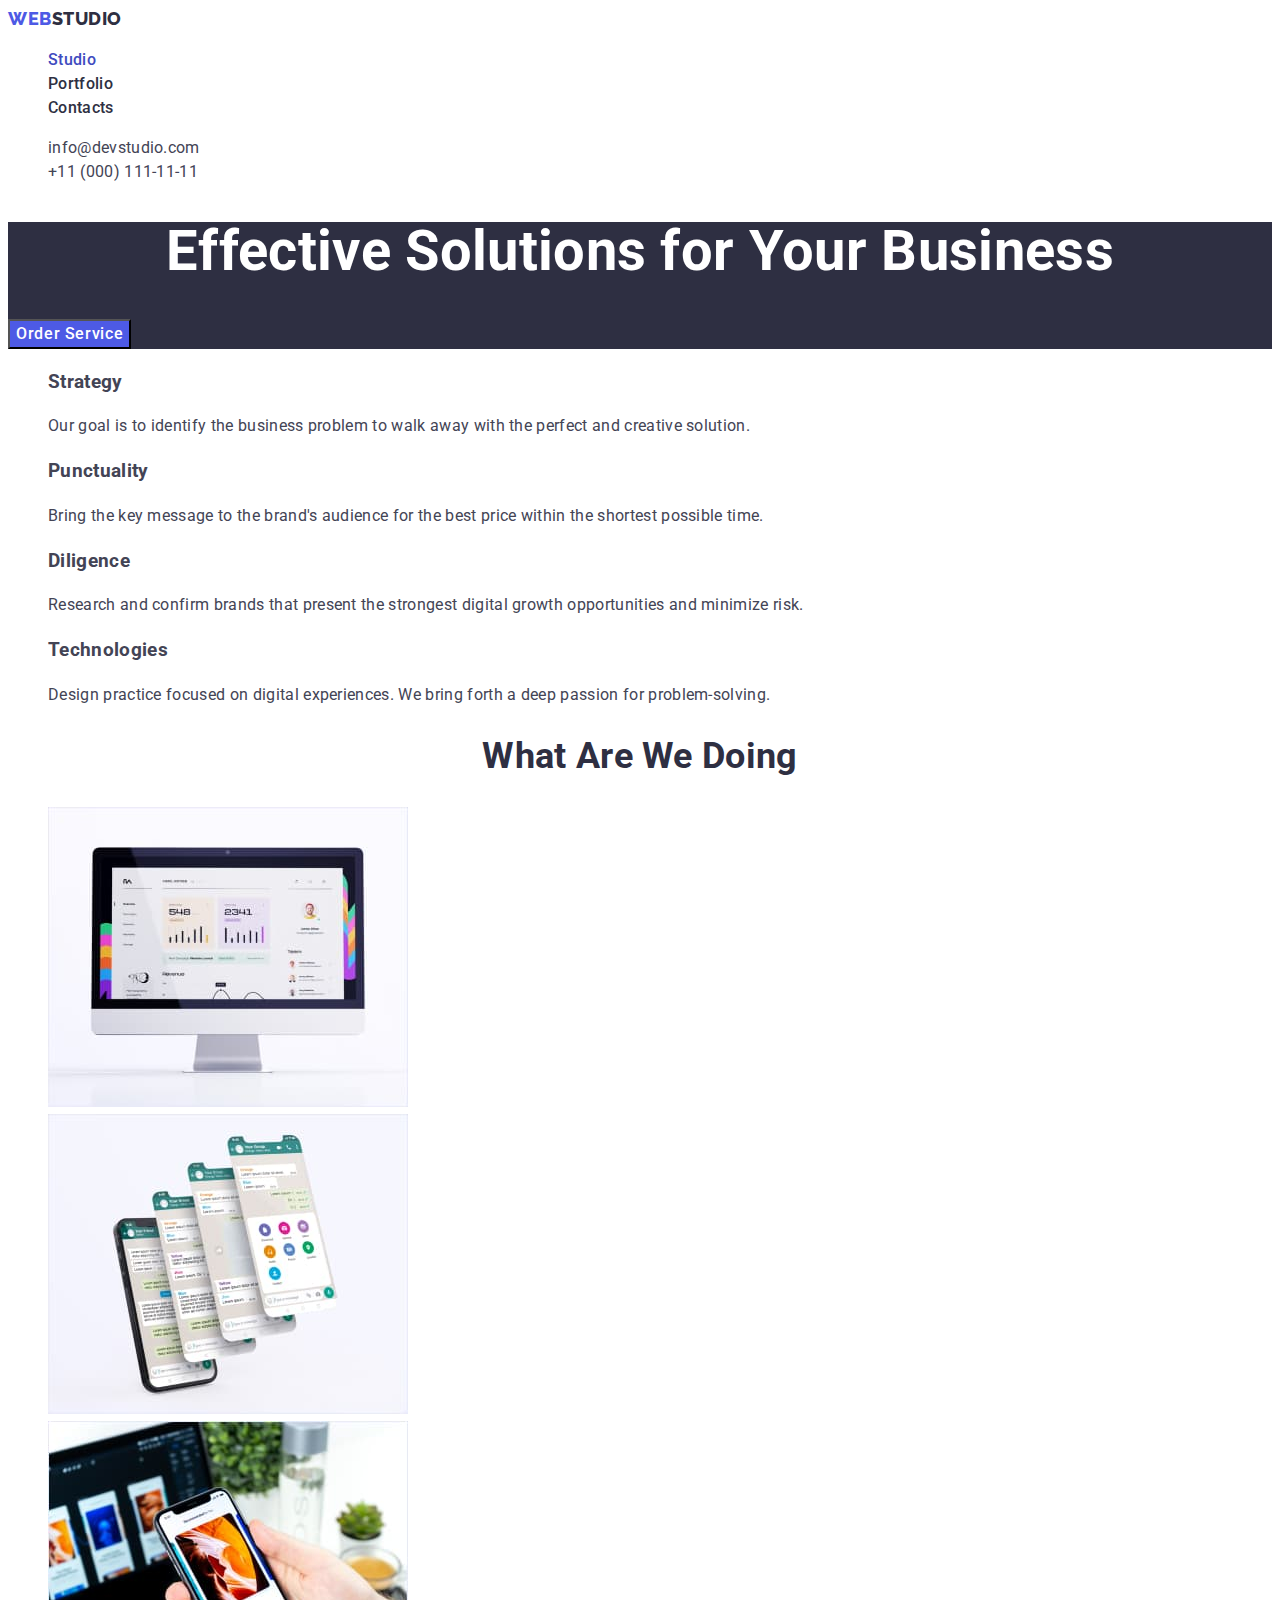
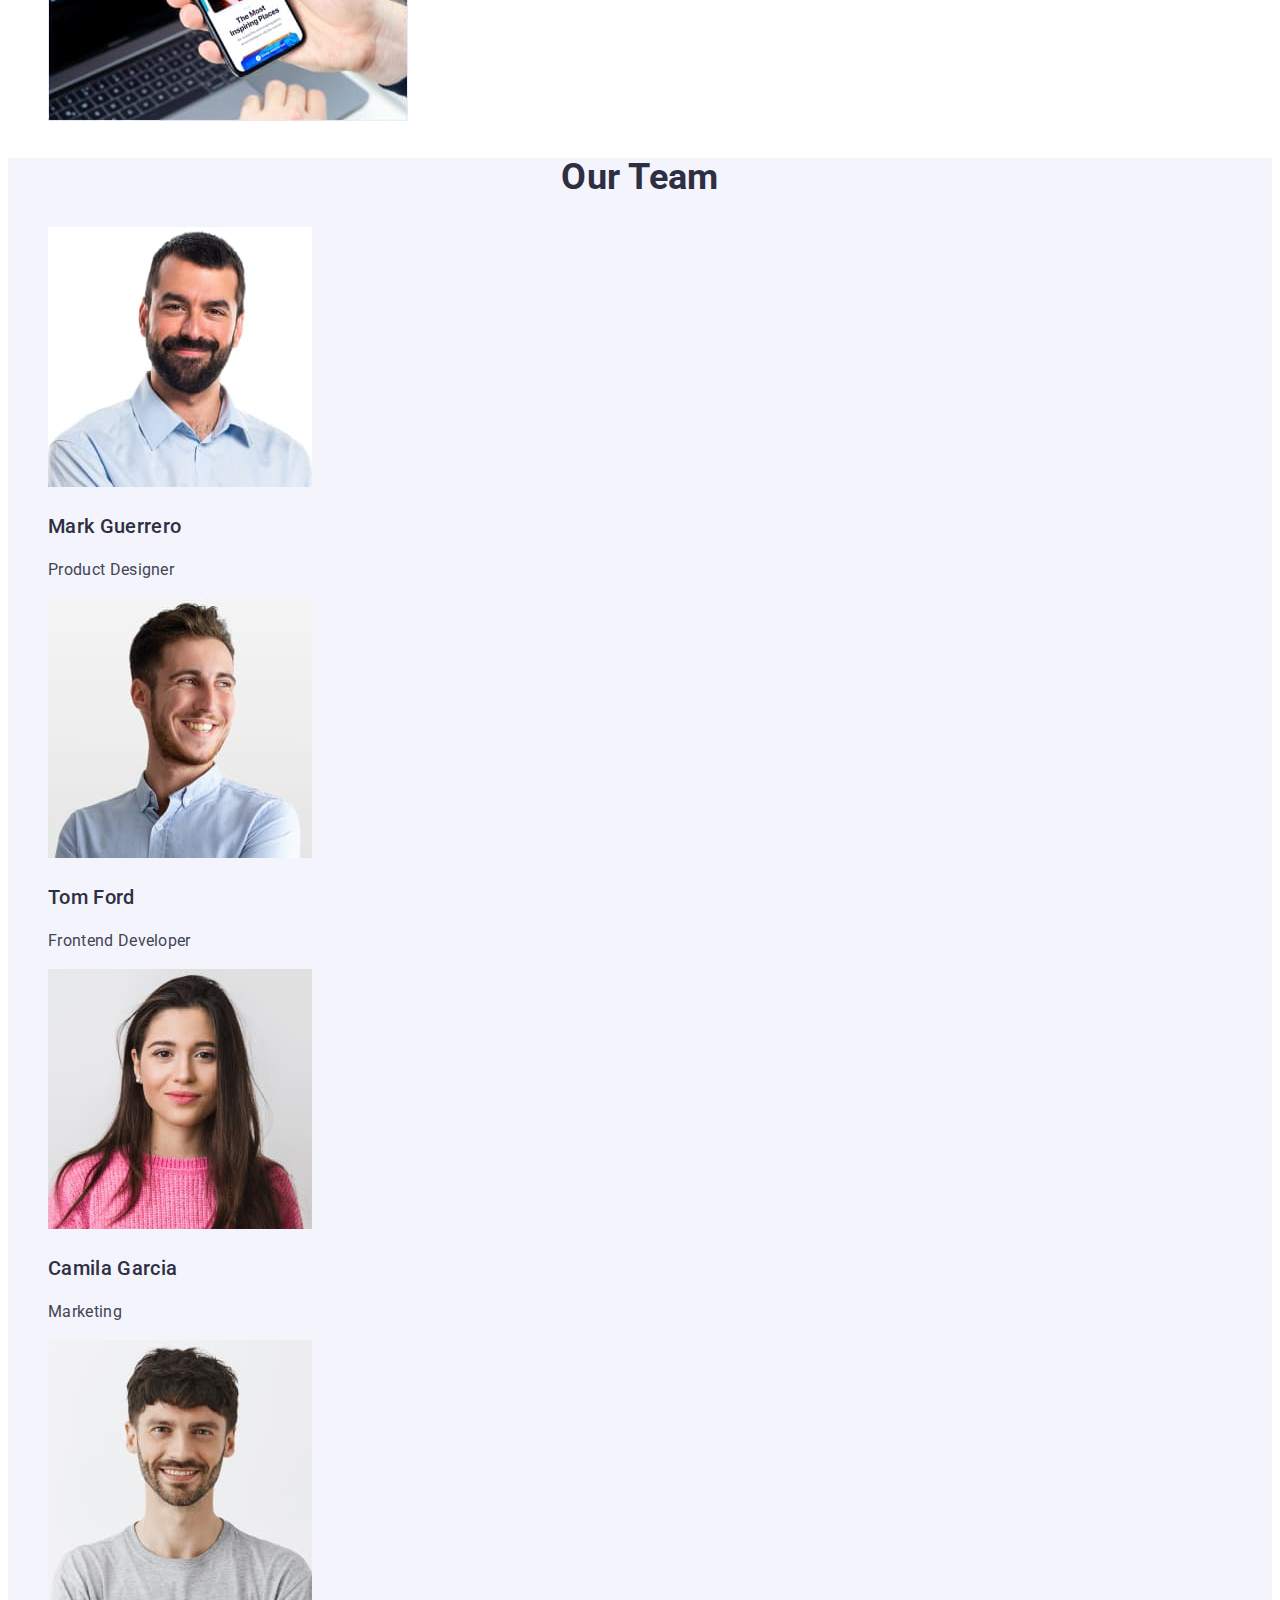
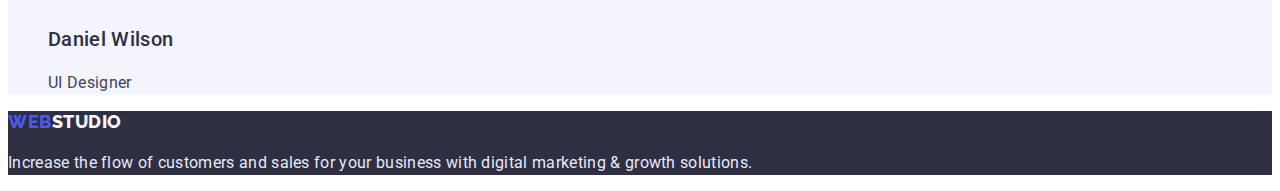
==== index.html @ cb59b671 "box-sizing" ====
<!DOCTYPE html>
<html lang="en">
  <head>
    <meta charset="UTF-8" />
    <meta http-equiv="X-UA-Compatible" content="IE=edge" />
    <meta name="viewport" content="width=device-width, initial-scale=1.0" />
    <title>WebStudio</title>
    <link rel="preconnect" href="https://fonts.googleapis.com" />
    <link rel="preconnect" href="https://fonts.gstatic.com" crossorigin />
    <link
      href="https://fonts.googleapis.com/css2?family=Raleway:wght@800&family=Roboto:wght@400;500;700;900&display=swap"
      rel="stylesheet"
    />
    <link rel=“stylesheet” href=“https://cdnjs.cloudflare.com/ajax/libs/modern-normalize/1.1.0/modern-normalize.min.css” integrity=“sha512-wpPYUAdjBVSE4KJnH1VR1HeZfpl1ub8YT/NKx4PuQ5NmX2tKuGu6U/JRp5y+Y8XG2tV+wKQpNHVUX03MfMFn9Q==” crossorigin=“anonymous” referrerpolicy=“no-referrer” />
    <link href="./css/styles.css" rel="stylesheet" />
  </head>
  <body>
    <header>
      <nav>
        <a class="logo link" href="./index.html"
          ><span class="logo-first">Web</span>Studio</a
        >
        <ul class="site-nav">
          <li class="list">
            <a class="nav-link current link" href="./index.html">Studio</a>
          </li>
          <li class="list">
            <a class="nav-link link" href="./portfolio.html">Portfolio</a>
          </li>
          <li class="list">
            <a class="nav-link link" href="">Contacts</a>
          </li>
        </ul>
      </nav>
      <address>
        <ul class="addr">
          <li class="addr-item list">
            <a class="addr-link link" href="mailto:info@devstudio.com"
              >info@devstudio.com</a
            >
          </li>
          <li class="addr-item list">
            <a class="addr-link link" href="tel:+110001111111"
              >+11 (000) 111-11-11</a
            >
          </li>
        </ul>
      </address>
    </header>
    <main>
      <!--  section hero -->
      <section class="section-hero">
        <h1 class="hero-title">Effective Solutions for Your Business</h1>
        <button class="button-order pointer" type="button">
          Order Service
        </button>
      </section>
      <!--  section two -->
      <section class="section">
        <h2 class="visually-hidden"></h2>
        <ul class="future-list list">
          <li>
            <h3>Strategy</h3>
            <p>
              Our goal is to identify the business problem to walk away with the
              perfect and creative solution.
            </p>
          </li>
          <li>
            <h3>Punctuality</h3>
            <p>
              Bring the key message to the brand's audience for the best price
              within the shortest possible time.
            </p>
          </li>
          <li>
            <h3>Diligence</h3>
            <p>
              Research and confirm brands that present the strongest digital
              growth opportunities and minimize risk.
            </p>
          </li>
          <li>
            <h3>Technologies</h3>
            <p>
              Design practice focused on digital experiences. We bring forth a
              deep passion for problem-solving.
            </p>
          </li>
        </ul>
      </section>
      <!-- section What are we doing -->
      <section class="section">
        <h2 class="section-title">What are we doing</h2>
        <ul class="list">
          <li><img src="./images/img-1.jpg" width="360" alt="monitor" /></li>
          <li><img src="./images/img-2.jpg" width="360" alt="app" /></li>
          <li><img src="./images/img-3.jpg" width="360" alt="telepnone" /></li>
        </ul>
      </section>
      <!-- section Our Team -->
      <section class="section our-team">
        <h2 class="section-title">Our Team</h2>
        <ul class="list">
          <li>
            <img src="./images/Team-1.jpg" width="264" alt="product designer" />
            <h3 class="teammate-title">Mark Guerrero</h3>
            <p>Product Designer</p>
          </li>
          <li>
            <img
              src="./images/Team-2.jpg"
              width="264"
              alt="frontend developer"
            />
            <h3 class="teammate-title">Tom Ford</h3>
            <p>Frontend Developer</p>
          </li>
          <li>
            <img src="./images/Team-3.jpg" width="264" alt="marketing" />
            <h3 class="teammate-title">Camila Garcia</h3>
            <p>Marketing</p>
          </li>
          <li>
            <img src="./images/Team-4.jpg" width="264" alt="ui designer" />
            <h3 class="teammate-title">Daniel Wilson</h3>
            <p>UI Designer</p>
          </li>
        </ul>
      </section>
    </main>
    <footer class="footer">
      <a class="logo link" href="./index.html"
        ><span class="logo-first">Web</span
        ><span class="logo-footer-end">Studio</span></a
      >
      <p>
        Increase the flow of customers and sales for your business with digital
        marketing & growth solutions.
      </p>
    </footer>
  </body>
</html>
---- css/styles.css ----
:root {
  --primary-white-color: #ffffff;
  --secondary-white-color: #f4f4fd;
  --primary-text-color: #434455;
  --title-text-color: #2e2f42;
  --accent-color: #404bbf;
  --logo-and-button-color: #4d5ae5;
  --dark-bg-color: #2e2f42;
  --footer-text-color: #e7e9fc;
}
body {
  background-color: var(--primary-white-color);
  color: var(--primary-text-color);
  font-family: 'Roboto', sans-serif;
  font-size: 16px;
  line-height: 1.5;
  letter-spacing: 0.02em;
}
html {
  box-sizing: border-box;
}
*, 
*::before,
*::after {
  box-sizing: border-box;
}

.logo {
  font-family: 'Raleway';
  font-weight: 800;
  font-size: 18px;
  line-height: 1.16;
  letter-spacing: 0.03em;
  text-transform: uppercase;
  color: var(--title-text-color);
}
.logo-first {
  color: var(--logo-and-button-color);
}
.link {
  text-decoration: none;
}
.list {
  list-style: none;
}
.nav-link {
  font-weight: 500;
  color: var(--title-text-color);
}
.nav-link:hover,
.nav-link:focus,
.nav-link.current {
  color: var(--accent-color);
}
.addr-link {
  font-style: normal;
  color: var(--primary-text-color);
}
.addr-link:hover,
.addr-link:focus {
  color: var(--accent-color);
}
/* section hero */
.section-hero {
  background-color: var(--dark-bg-color);
}
.hero-title {
  font-weight: 700;
  font-size: 56px;
  line-height: 1.07;
  text-align: center;
  color: var(--primary-white-color);
}
.button-order {
  background: var(--logo-and-button-color);
  font-family: inherit;
  font-size: 16px;
  font-weight: 500;
  line-height: 1.5;
  letter-spacing: 0.04em;
  align-items: center;
  color: var(--primary-white-color);
}
.button-order:hover,
.button-order:focus {
  background: var(--accent-color);
}
.pointer {
  cursor: pointer;
}
/* section two */
.future-list .title,
.teammate-title {
  font-weight: 500;
  font-size: 20px;
  line-height: 1.2;
  color: var(--title-text-color);
}

.section-title {
  font-weight: 700;
  font-size: 36px;
  line-height: 1.11;
  text-align: center;
  text-transform: capitalize;
  color: var(--title-text-color);
}
/* section our team */
.our-team {
  background-color: var(--secondary-white-color);
}
/* footer */
.footer {
  background: var(--dark-bg-color);
}
.footer > p {
  color: var(--footer-text-color);
}
.logo-footer-end {
  color: var(--secondary-white-color);
}
/* portfolio.html */
.button-filter {
  background: var(--secondary-white-color);
  font-family: inherit;
  font-size: 16px;
  align-items: center;
  text-align: center;
  line-height: 1.5;
  font-weight: 500;
  letter-spacing: 0.04em;
  color: var(--logo-and-button-color);
  
}
.button-filter:hover,
.button-filter:focus {
  background: var(--accent-color);
  color: var(--primary-white-color);
    
}
.project-item {
  font-weight: 500;
  font-size: 20px;
  line-height: 1.2;
  color: var(--dark-bg-color);
}
.visually-hidden {
  position: absolute;
  white-space: nowrap;
  width: 1px;
  height: 1px;
  overflow: hidden;
  border: 0;
  padding: 0;
  clip: rect(0 0 0 0);
  clip-path: inset(50%);
  margin: -1px;
}
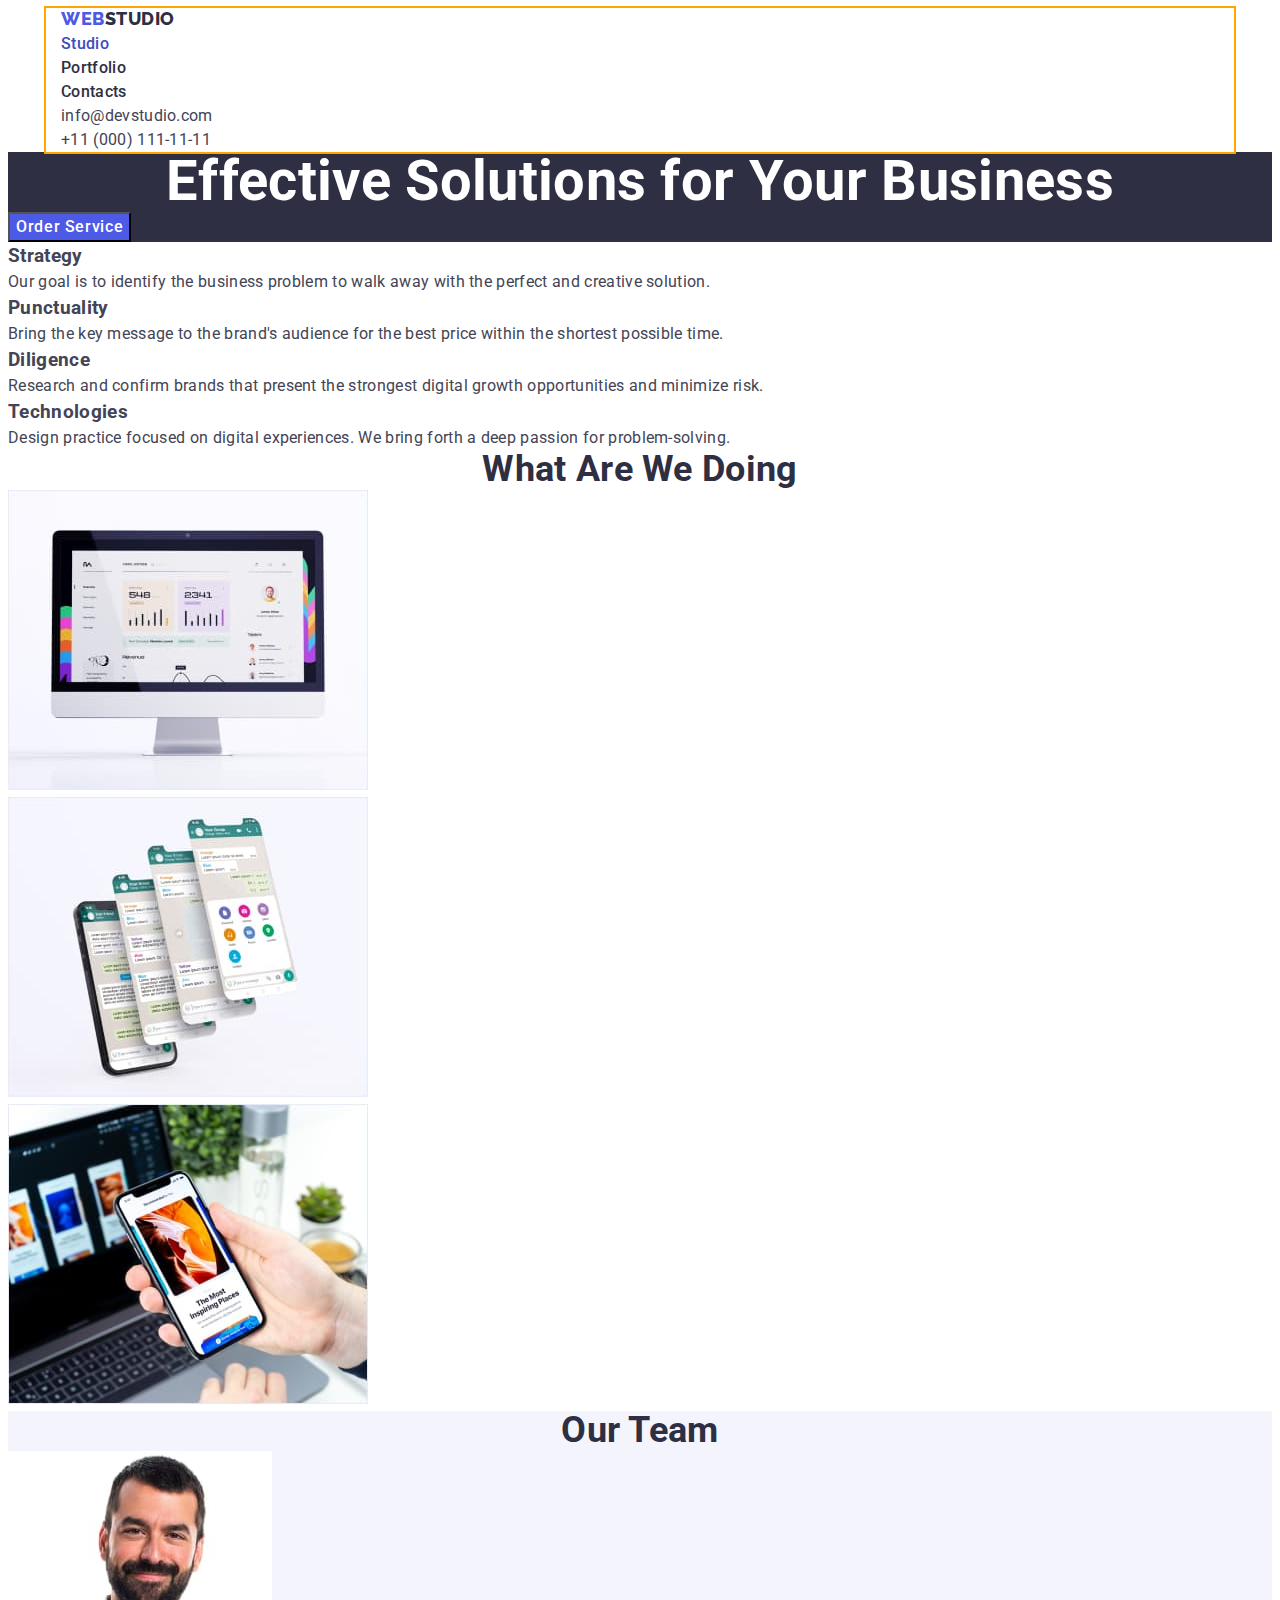
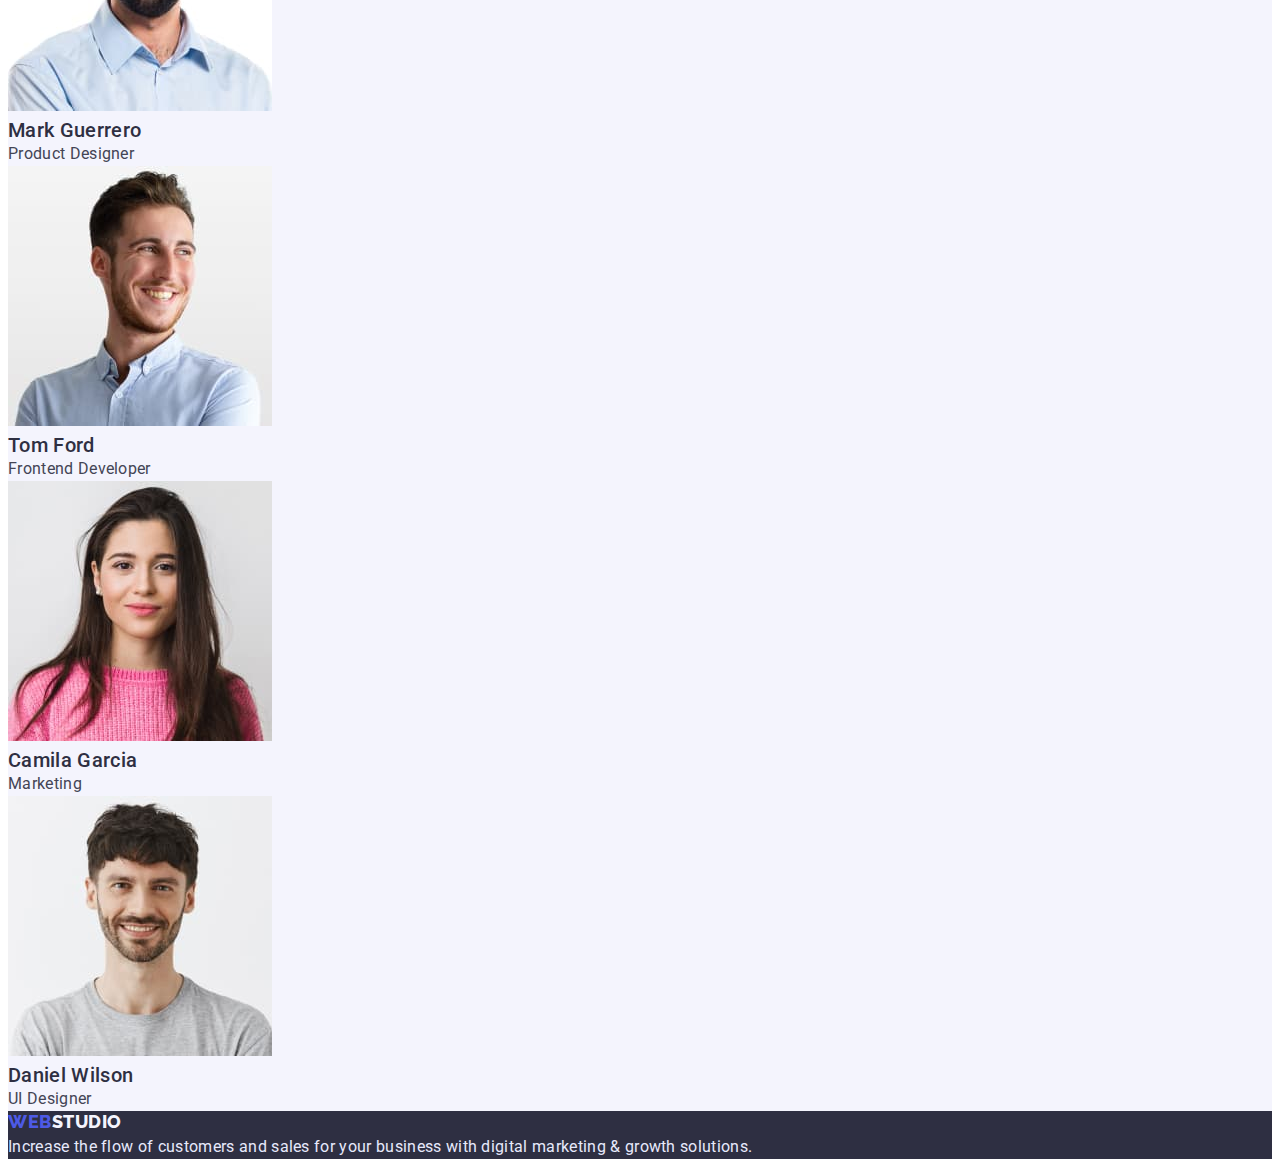
==== commit 391ffbba: "header container" ====
--- a/index.html
+++ b/index.html
@@ -11,41 +11,43 @@
       href="https://fonts.googleapis.com/css2?family=Raleway:wght@800&family=Roboto:wght@400;500;700;900&display=swap"
       rel="stylesheet"
     />
-    <link rel=“stylesheet” href=“https://cdnjs.cloudflare.com/ajax/libs/modern-normalize/1.1.0/modern-normalize.min.css” integrity=“sha512-wpPYUAdjBVSE4KJnH1VR1HeZfpl1ub8YT/NKx4PuQ5NmX2tKuGu6U/JRp5y+Y8XG2tV+wKQpNHVUX03MfMFn9Q==” crossorigin=“anonymous” referrerpolicy=“no-referrer” />
+       <link rel="stylesheet" href="https://cdnjs.cloudflare.com/ajax/libs/modern-normalize/1.1.0/modern-normalize.min.css" integrity="sha512-wpPYUAdjBVSE4KJnH1VR1HeZfpl1ub8YT/NKx4PuQ5NmX2tKuGu6U/JRp5y+Y8XG2tV+wKQpNHVUX03MfMFn9Q==" crossorigin="anonymous" referrerpolicy="no-referrer" />
     <link href="./css/styles.css" rel="stylesheet" />
   </head>
   <body>
     <header>
-      <nav>
-        <a class="logo link" href="./index.html"
-          ><span class="logo-first">Web</span>Studio</a
-        >
-        <ul class="site-nav">
-          <li class="list">
-            <a class="nav-link current link" href="./index.html">Studio</a>
-          </li>
-          <li class="list">
-            <a class="nav-link link" href="./portfolio.html">Portfolio</a>
-          </li>
-          <li class="list">
-            <a class="nav-link link" href="">Contacts</a>
-          </li>
-        </ul>
-      </nav>
-      <address>
-        <ul class="addr">
-          <li class="addr-item list">
-            <a class="addr-link link" href="mailto:info@devstudio.com"
-              >info@devstudio.com</a
-            >
-          </li>
-          <li class="addr-item list">
-            <a class="addr-link link" href="tel:+110001111111"
-              >+11 (000) 111-11-11</a
-            >
-          </li>
-        </ul>
-      </address>
+      <div class="container">
+        <nav>
+          <a class="logo link" href="./index.html"
+            ><span class="logo-first">Web</span>Studio</a
+          >
+          <ul class="site-nav">
+            <li class="list">
+              <a class="nav-link current link" href="./index.html">Studio</a>
+            </li>
+            <li class="list">
+              <a class="nav-link link" href="./portfolio.html">Portfolio</a>
+            </li>
+            <li class="list">
+              <a class="nav-link link" href="">Contacts</a>
+            </li>
+          </ul>
+        </nav>
+        <address>
+          <ul class="addr">
+            <li class="addr-item list">
+              <a class="addr-link link" href="mailto:info@devstudio.com"
+                >info@devstudio.com</a
+              >
+            </li>
+            <li class="addr-item list">
+              <a class="addr-link link" href="tel:+110001111111"
+                >+11 (000) 111-11-11</a
+              >
+            </li>
+          </ul>
+        </address>
+      </div>
     </header>
     <main>
       <!--  section hero -->
--- a/css/styles.css
+++ b/css/styles.css
@@ -15,15 +15,8 @@
   font-size: 16px;
   line-height: 1.5;
   letter-spacing: 0.02em;
-}
-html {
-  box-sizing: border-box;
-}
-*, 
-*::before,
-*::after {
-  box-sizing: border-box;
-}
+ }
+
 
 .logo {
   font-family: 'Raleway';
@@ -156,3 +149,19 @@
   clip-path: inset(50%);
   margin: -1px;
 }
+/* container */
+.container {
+  width: 1158px;
+    outline: 2px solid orange;
+    padding: 0 15px; 
+    margin: 0 auto;
+}
+
+ul {
+  margin: 0;
+  padding: 0;
+}
+
+h1,h2,h3,h4,h5,h6,p {
+  margin: 0;
+}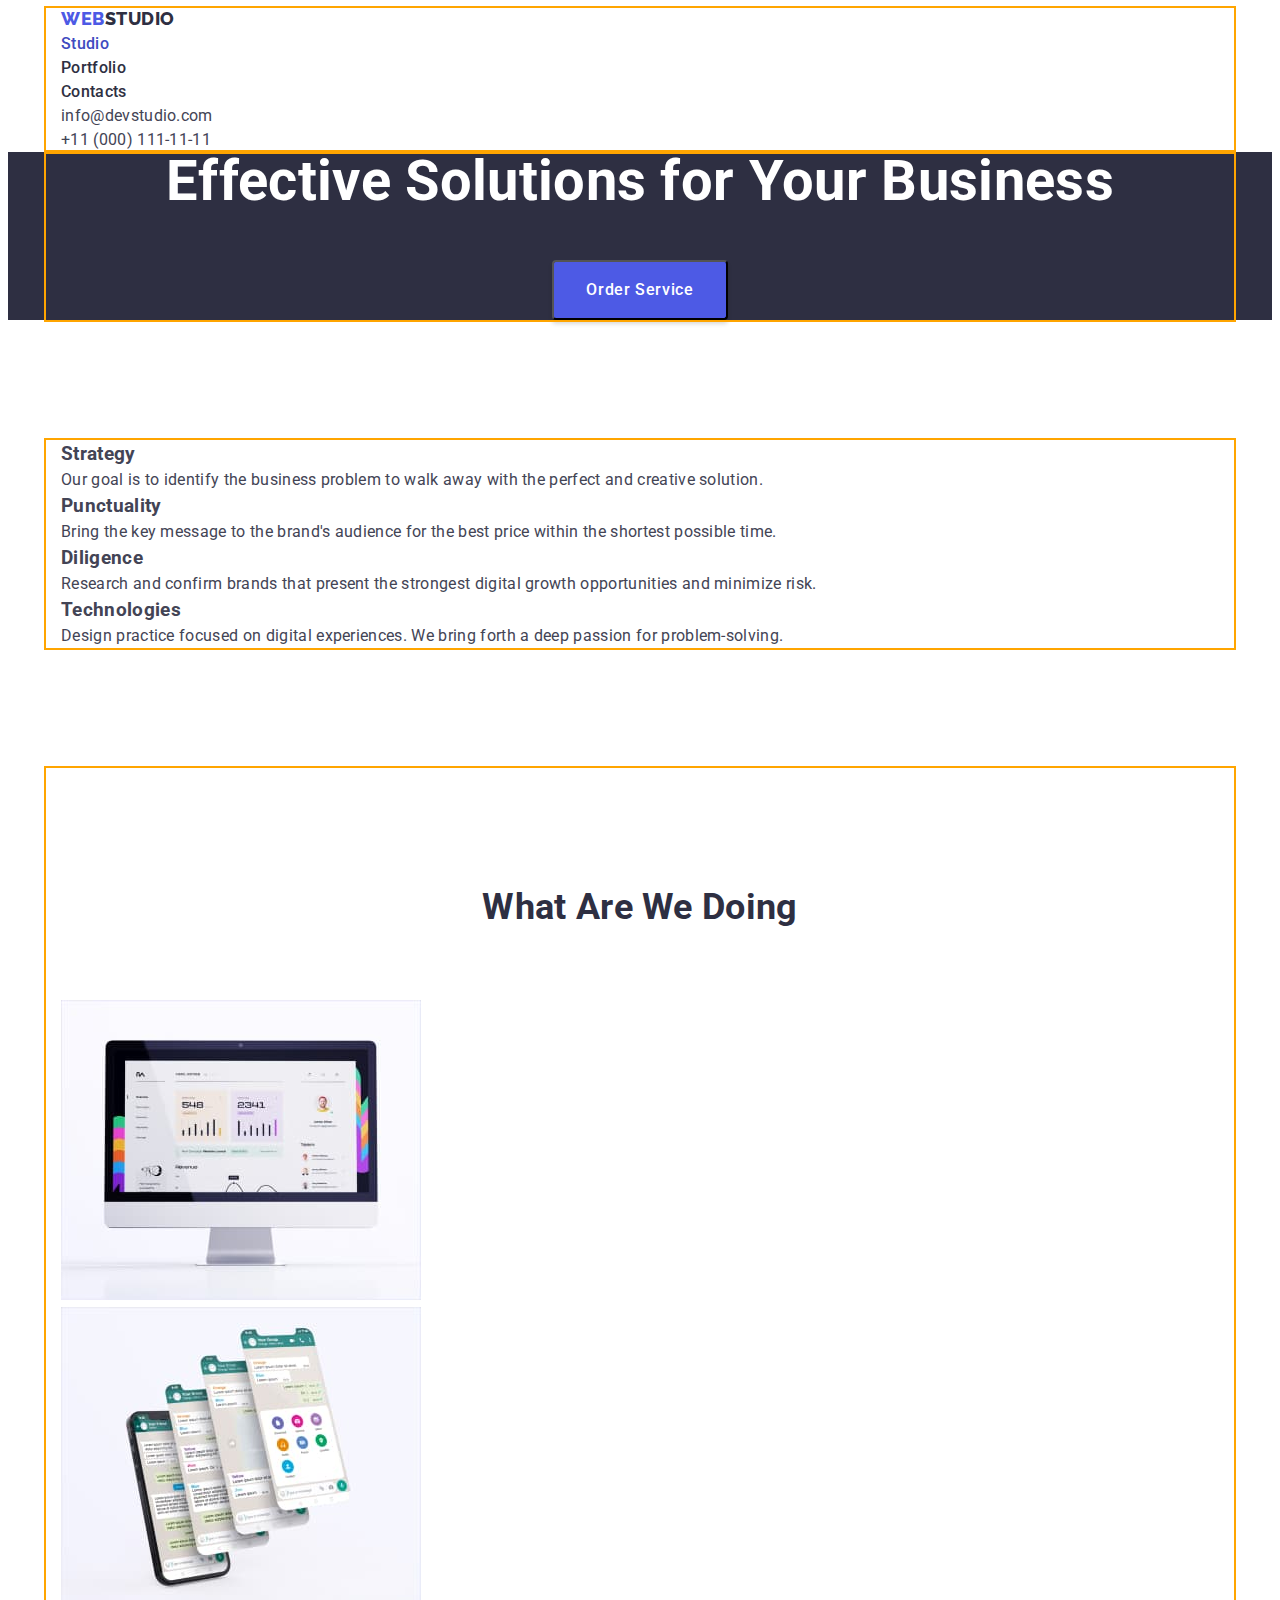
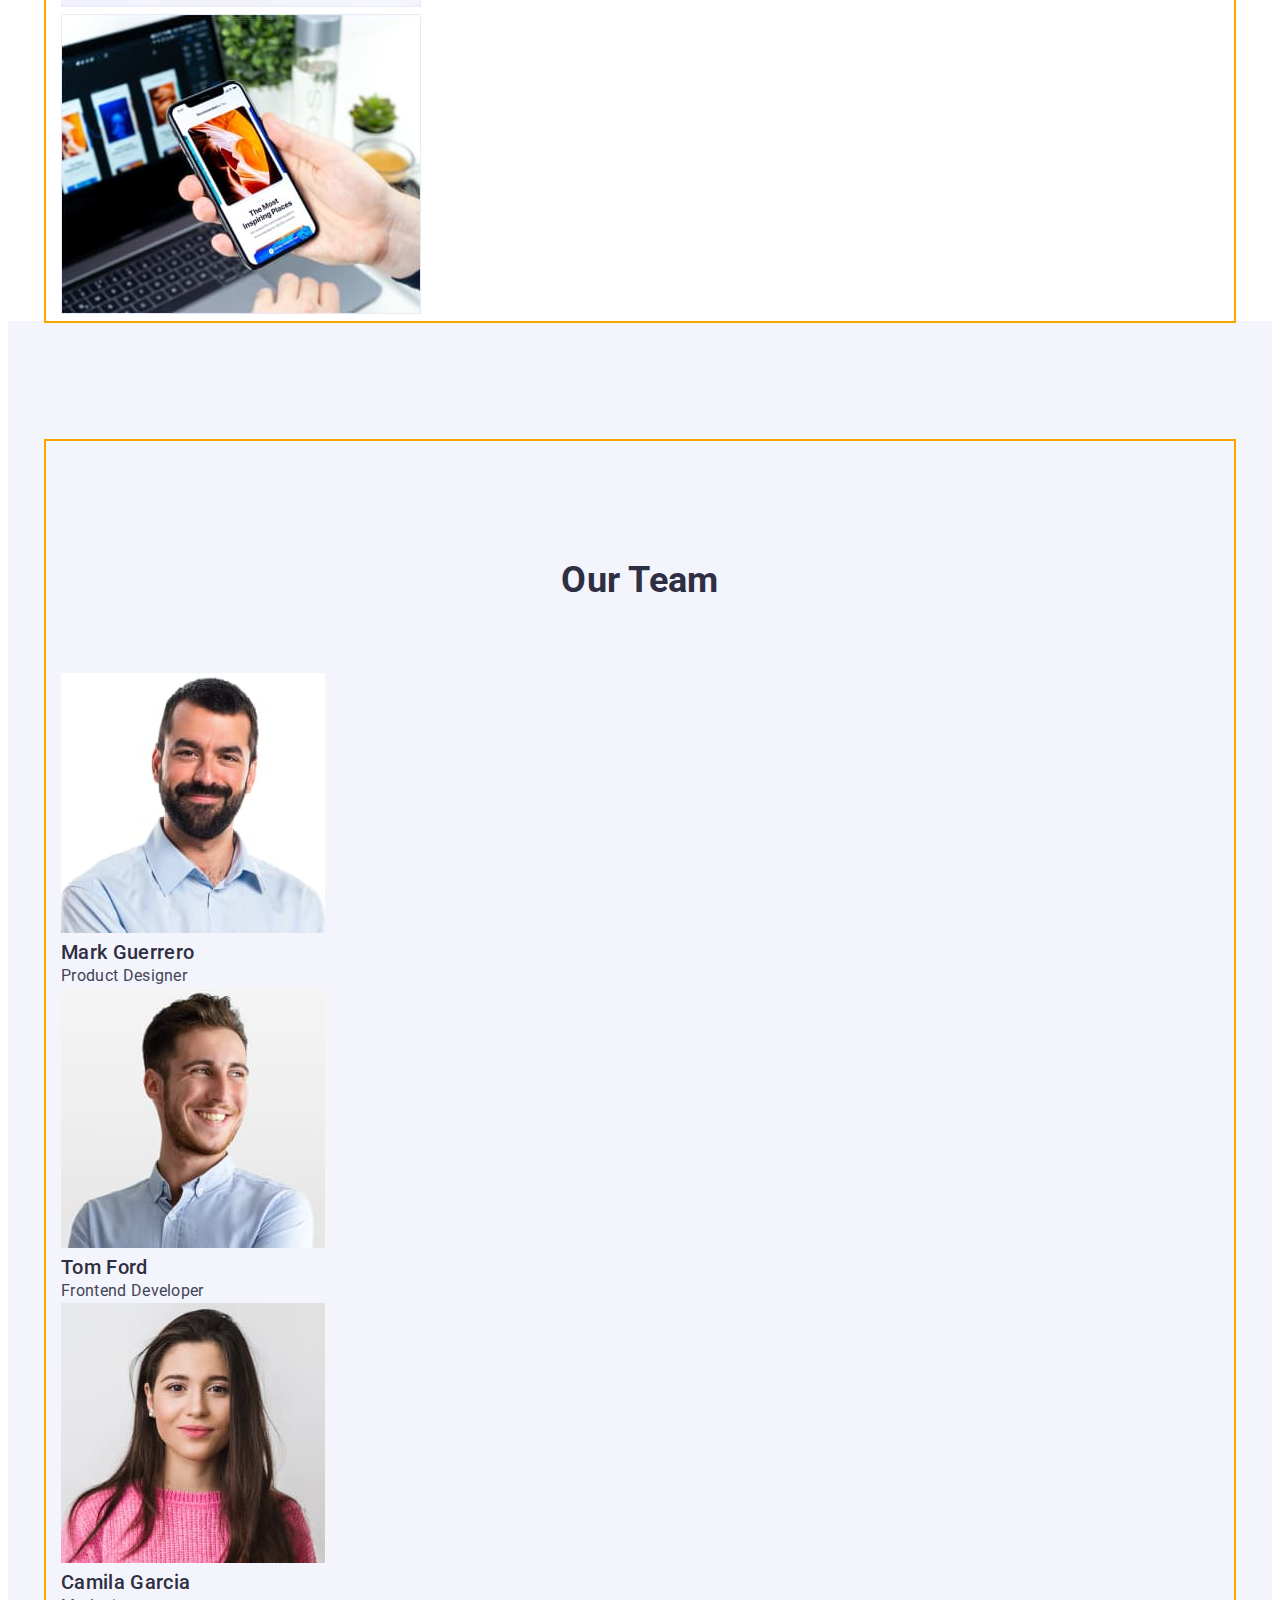
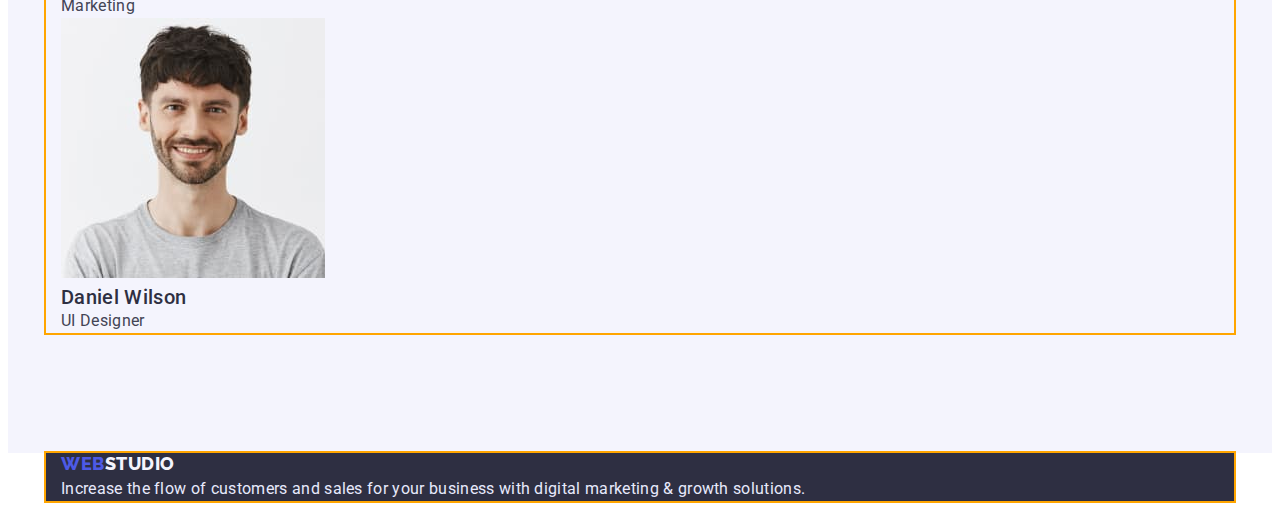
==== commit c585a5c1: "flex boxes" ====
--- a/index.html
+++ b/index.html
@@ -52,94 +52,105 @@
     <main>
       <!--  section hero -->
       <section class="section-hero">
-        <h1 class="hero-title">Effective Solutions for Your Business</h1>
-        <button class="button-order pointer" type="button">
-          Order Service
-        </button>
+        <div class="container">
+          <h1 class="hero-title">Effective Solutions for Your Business</h1>
+          <button class="button-order pointer" type="button">
+            Order Service
+          </button>
+        </div>
       </section>
       <!--  section two -->
-      <section class="section">
-        <h2 class="visually-hidden"></h2>
-        <ul class="future-list list">
-          <li>
-            <h3>Strategy</h3>
-            <p>
-              Our goal is to identify the business problem to walk away with the
-              perfect and creative solution.
-            </p>
-          </li>
-          <li>
-            <h3>Punctuality</h3>
-            <p>
-              Bring the key message to the brand's audience for the best price
-              within the shortest possible time.
-            </p>
-          </li>
-          <li>
-            <h3>Diligence</h3>
-            <p>
-              Research and confirm brands that present the strongest digital
-              growth opportunities and minimize risk.
-            </p>
-          </li>
-          <li>
-            <h3>Technologies</h3>
-            <p>
-              Design practice focused on digital experiences. We bring forth a
-              deep passion for problem-solving.
-            </p>
-          </li>
-        </ul>
+      <section class="section section-future">
+        <div class="container">
+          <h2 class="visually-hidden"></h2>
+          <ul class="future-list list">
+            <!-- margin 8px!! h3-p -->
+            <li>
+              <h3>Strategy</h3>
+              <p>
+                Our goal is to identify the business problem to walk away with the
+                perfect and creative solution.
+              </p>
+            </li>
+            <li>
+              <h3>Punctuality</h3>
+              <p>
+                Bring the key message to the brand's audience for the best price
+                within the shortest possible time.
+              </p>
+            </li>
+            <li>
+              <h3>Diligence</h3>
+              <p>
+                Research and confirm brands that present the strongest digital
+                growth opportunities and minimize risk.
+              </p>
+            </li>
+            <li>
+              <h3>Technologies</h3>
+              <p>
+                Design practice focused on digital experiences. We bring forth a
+                deep passion for problem-solving.
+              </p>
+            </li>
+          </ul>
+        </div>
       </section>
       <!-- section What are we doing -->
-      <section class="section">
-        <h2 class="section-title">What are we doing</h2>
-        <ul class="list">
-          <li><img src="./images/img-1.jpg" width="360" alt="monitor" /></li>
-          <li><img src="./images/img-2.jpg" width="360" alt="app" /></li>
-          <li><img src="./images/img-3.jpg" width="360" alt="telepnone" /></li>
-        </ul>
+      <section class="section no-padding">
+        <div class="container">
+          <h2 class="section-title">What are we doing</h2>
+          <ul class="list">
+            <li><img src="./images/img-1.jpg" width="360" alt="monitor" /></li>
+            <li><img src="./images/img-2.jpg" width="360" alt="app" /></li>
+            <li><img src="./images/img-3.jpg" width="360" alt="telephone" /></li>
+          </ul>
+        </div>
       </section>
       <!-- section Our Team -->
       <section class="section our-team">
-        <h2 class="section-title">Our Team</h2>
-        <ul class="list">
-          <li>
-            <img src="./images/Team-1.jpg" width="264" alt="product designer" />
-            <h3 class="teammate-title">Mark Guerrero</h3>
-            <p>Product Designer</p>
-          </li>
-          <li>
-            <img
-              src="./images/Team-2.jpg"
-              width="264"
-              alt="frontend developer"
-            />
-            <h3 class="teammate-title">Tom Ford</h3>
-            <p>Frontend Developer</p>
-          </li>
-          <li>
-            <img src="./images/Team-3.jpg" width="264" alt="marketing" />
-            <h3 class="teammate-title">Camila Garcia</h3>
-            <p>Marketing</p>
-          </li>
-          <li>
-            <img src="./images/Team-4.jpg" width="264" alt="ui designer" />
-            <h3 class="teammate-title">Daniel Wilson</h3>
-            <p>UI Designer</p>
-          </li>
-        </ul>
+        <div class="container">
+          <h2 class="section-title">Our Team</h2>
+          <ul class="list">
+            <li>
+              <img src="./images/Team-1.jpg" width="264" alt="product designer" />
+              <h3 class="teammate-title">Mark Guerrero</h3>
+              <p>Product Designer</p>
+            </li>
+            <li>
+              <img
+                src="./images/Team-2.jpg"
+                width="264"
+                alt="frontend developer"
+              />
+              <h3 class="teammate-title">Tom Ford</h3>
+              <p>Frontend Developer</p>
+            </li>
+            <li>
+              <img src="./images/Team-3.jpg" width="264" alt="marketing" />
+              <h3 class="teammate-title">Camila Garcia</h3>
+              <p>Marketing</p>
+            </li>
+            <li>
+              <img src="./images/Team-4.jpg" width="264" alt="ui designer" />
+              <h3 class="teammate-title">Daniel Wilson</h3>
+              <p>UI Designer</p>
+            </li>
+          </ul>
+        </div>
       </section>
     </main>
-    <footer class="footer">
-      <a class="logo link" href="./index.html"
-        ><span class="logo-first">Web</span
-        ><span class="logo-footer-end">Studio</span></a
-      >
-      <p>
-        Increase the flow of customers and sales for your business with digital
-        marketing & growth solutions.
-      </p>
+    <footer>
+      <div class="container footer">
+        <a class="logo link" href="./index.html"
+          ><span class="logo-first">Web</span
+          ><span class="logo-footer-end">Studio</span></a
+        >
+        <p>
+          Increase the flow of customers and sales for your business with digital
+          marketing & growth solutions.
+        </p>
+      </div>
     </footer>
   </body>
 </html>
--- a/css/styles.css
+++ b/css/styles.css
@@ -35,6 +35,8 @@
 }
 .list {
   list-style: none;
+  /* padding: 0px;
+  margin: 0px; */
 }
 .nav-link {
   font-weight: 500;
@@ -56,23 +58,33 @@
 /* section hero */
 .section-hero {
   background-color: var(--dark-bg-color);
+  text-align: center;
 }
 .hero-title {
   font-weight: 700;
   font-size: 56px;
   line-height: 1.07;
-  text-align: center;
+  
   color: var(--primary-white-color);
-}
+  padding-top: 0;
+  padding-bottom: 48px;
+ 
+ }
 .button-order {
+  display: inline-block;
   background: var(--logo-and-button-color);
   font-family: inherit;
   font-size: 16px;
   font-weight: 500;
   line-height: 1.5;
   letter-spacing: 0.04em;
-  align-items: center;
+  
+  text-align: center;
   color: var(--primary-white-color);
+  padding: 16px 32px;
+  box-shadow: 0px 4px 4px rgba(0, 0, 0, 0.15);
+  border-radius: 4px;
+
 }
 .button-order:hover,
 .button-order:focus {
@@ -82,12 +94,21 @@
   cursor: pointer;
 }
 /* section two */
+.section {
+  padding-top: 120px;
+  padding-bottom: 120px;
+ }
+ .section.no-padding {
+  padding-top: 0px;
+  padding-bottom: 0px;
+ }
 .future-list .title,
 .teammate-title {
   font-weight: 500;
   font-size: 20px;
   line-height: 1.2;
   color: var(--title-text-color);
+  
 }
 
 .section-title {
@@ -97,6 +118,8 @@
   text-align: center;
   text-transform: capitalize;
   color: var(--title-text-color);
+  padding-bottom: 72px;
+  padding-top: 120px;
 }
 /* section our team */
 .our-team {
@@ -152,11 +175,11 @@
 /* container */
 .container {
   width: 1158px;
-    outline: 2px solid orange;
-    padding: 0 15px; 
-    margin: 0 auto;
+  outline: 2px solid orange;
+  padding: 0 15px; 
+  margin: 0 auto;
 }
-
+/* resets */
 ul {
   margin: 0;
   padding: 0;
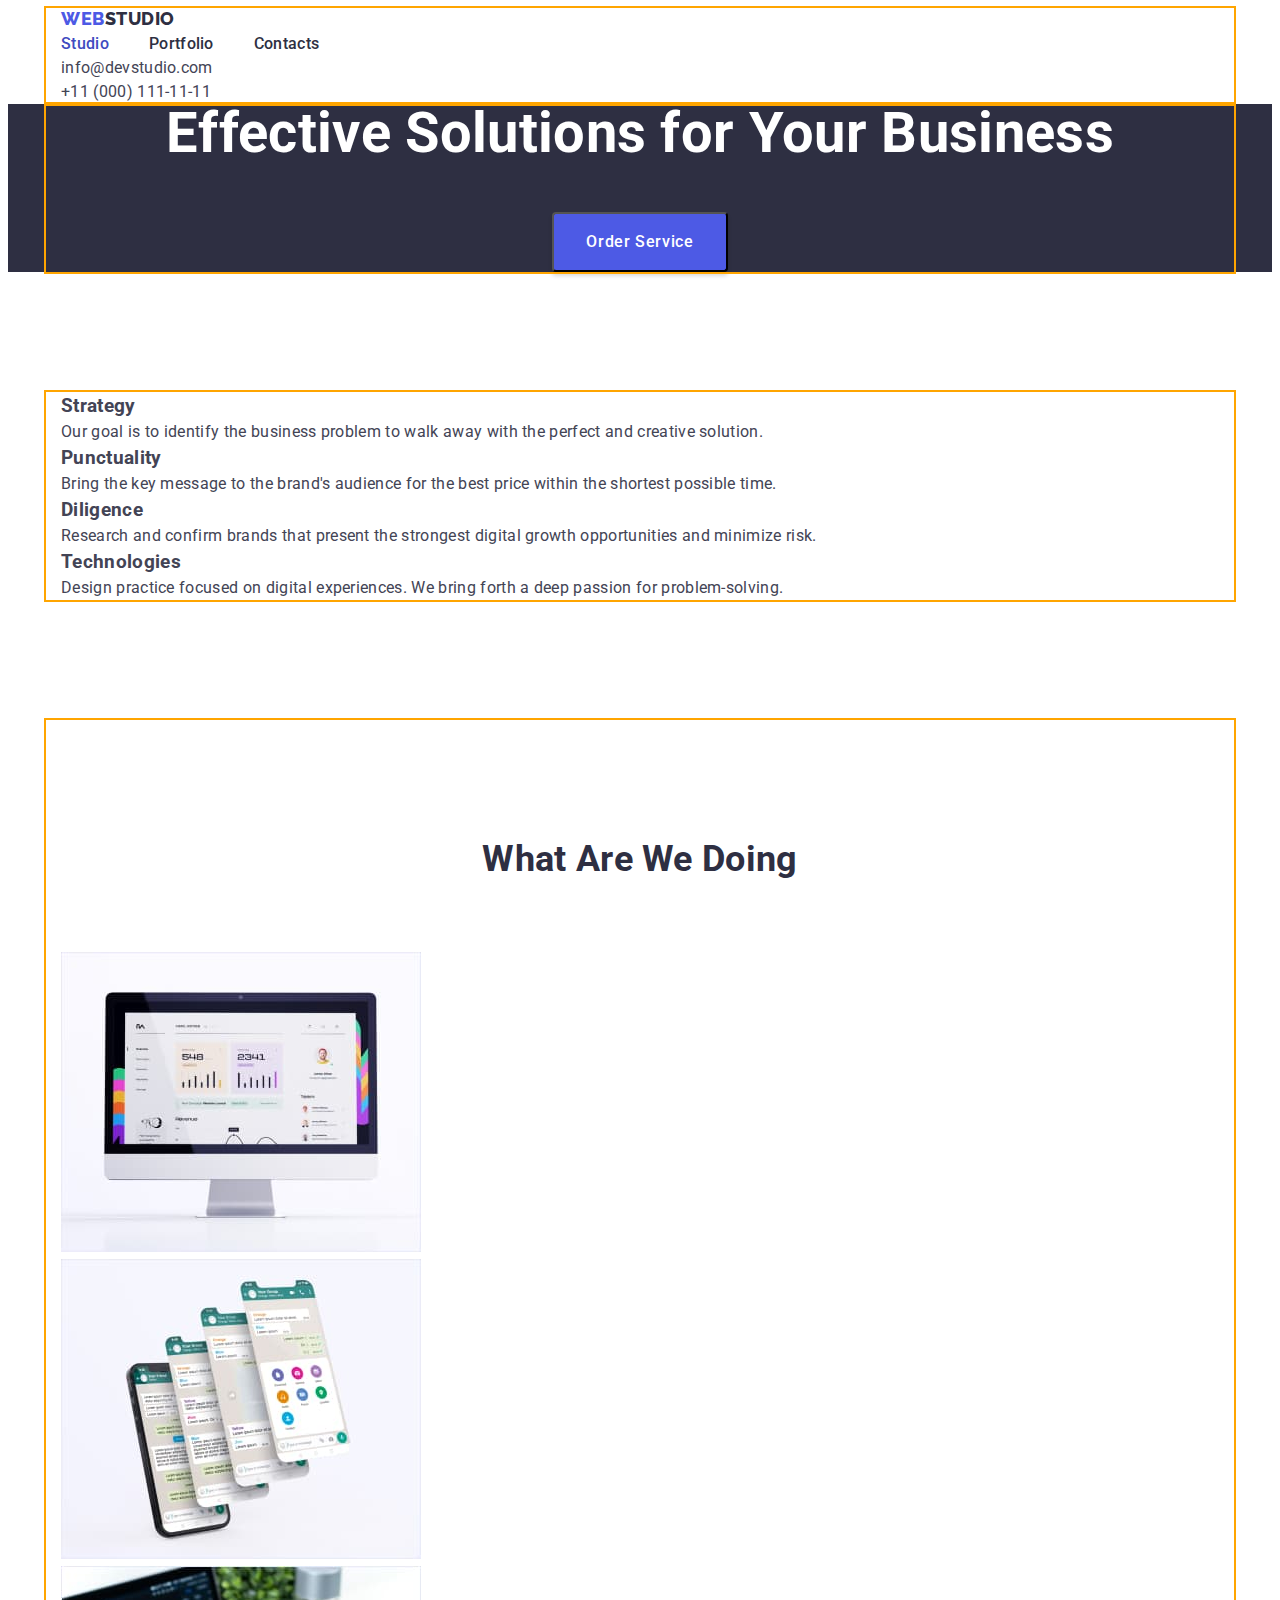
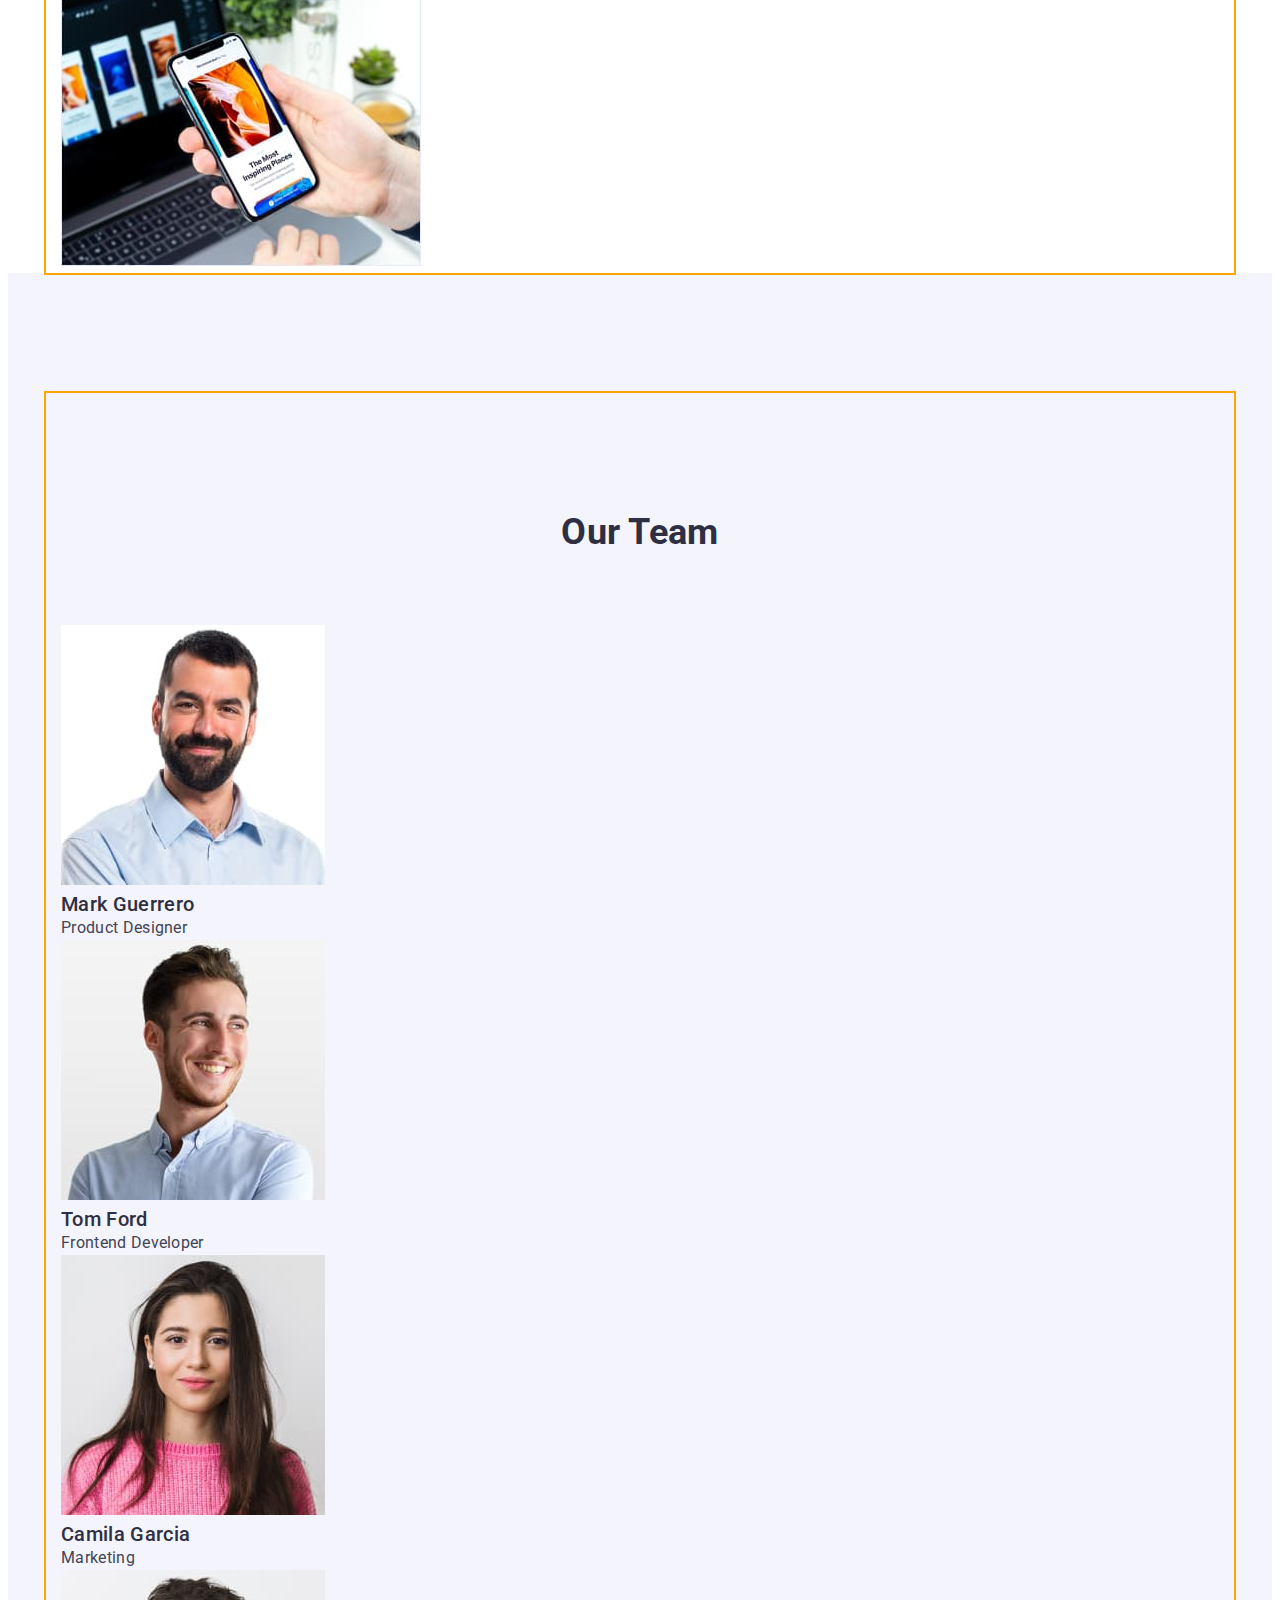
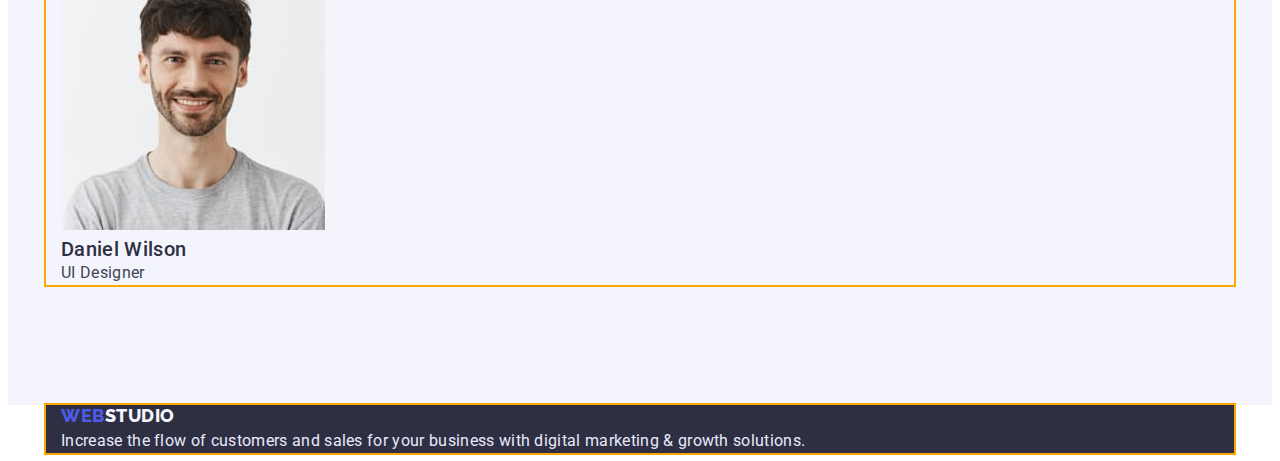
==== commit 3043de4f: "nav menu margins" ====
--- a/index.html
+++ b/index.html
@@ -11,7 +11,7 @@
       href="https://fonts.googleapis.com/css2?family=Raleway:wght@800&family=Roboto:wght@400;500;700;900&display=swap"
       rel="stylesheet"
     />
-       <link rel="stylesheet" href="https://cdnjs.cloudflare.com/ajax/libs/modern-normalize/1.1.0/modern-normalize.min.css" integrity="sha512-wpPYUAdjBVSE4KJnH1VR1HeZfpl1ub8YT/NKx4PuQ5NmX2tKuGu6U/JRp5y+Y8XG2tV+wKQpNHVUX03MfMFn9Q==" crossorigin="anonymous" referrerpolicy="no-referrer" />
+    <link rel="stylesheet" href="https://cdnjs.cloudflare.com/ajax/libs/modern-normalize/1.1.0/modern-normalize.min.css" integrity="sha512-wpPYUAdjBVSE4KJnH1VR1HeZfpl1ub8YT/NKx4PuQ5NmX2tKuGu6U/JRp5y+Y8XG2tV+wKQpNHVUX03MfMFn9Q==" crossorigin="anonymous" referrerpolicy="no-referrer" />
     <link href="./css/styles.css" rel="stylesheet" />
   </head>
   <body>
--- a/css/styles.css
+++ b/css/styles.css
@@ -37,6 +37,14 @@
   list-style: none;
   /* padding: 0px;
   margin: 0px; */
+}
+
+.site-nav  {
+  display: flex;
+}
+
+.site-nav .list:not(:last-child) {
+  margin-right: 40px;
 }
 .nav-link {
   font-weight: 500;
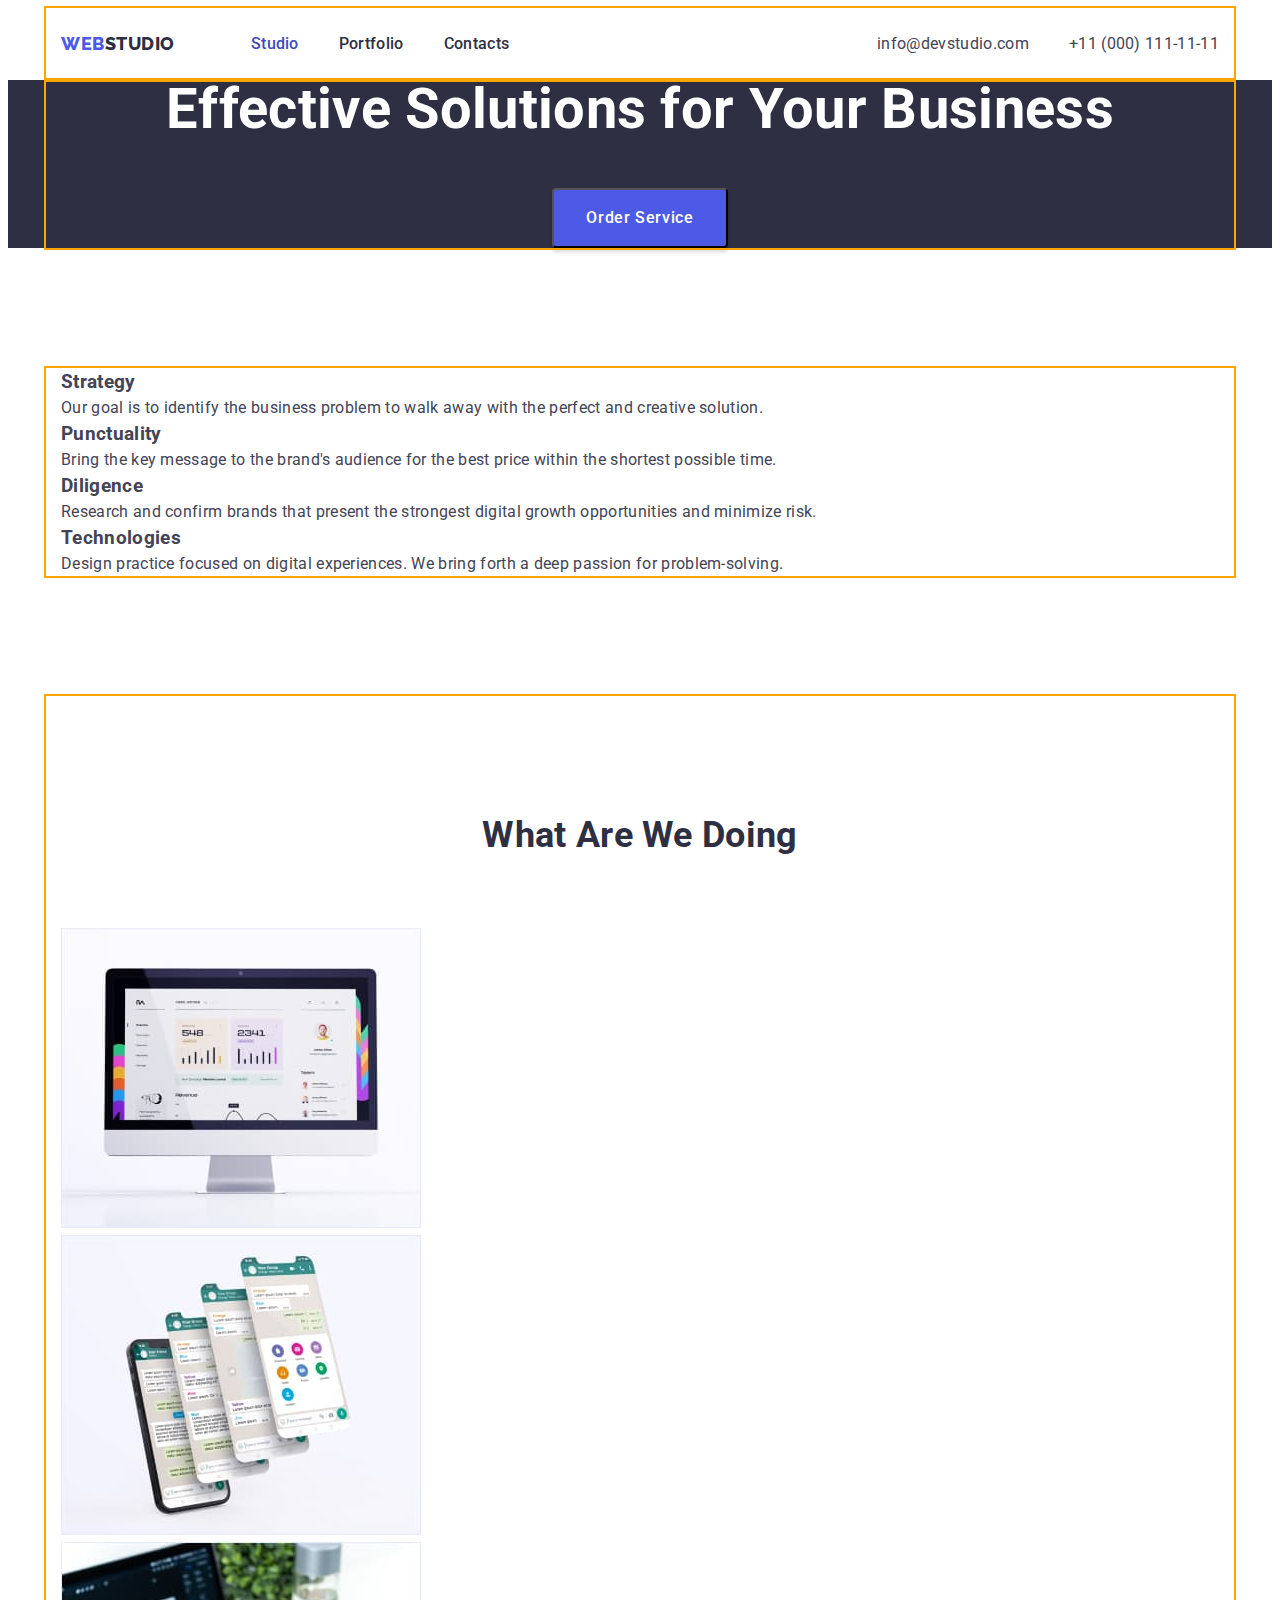
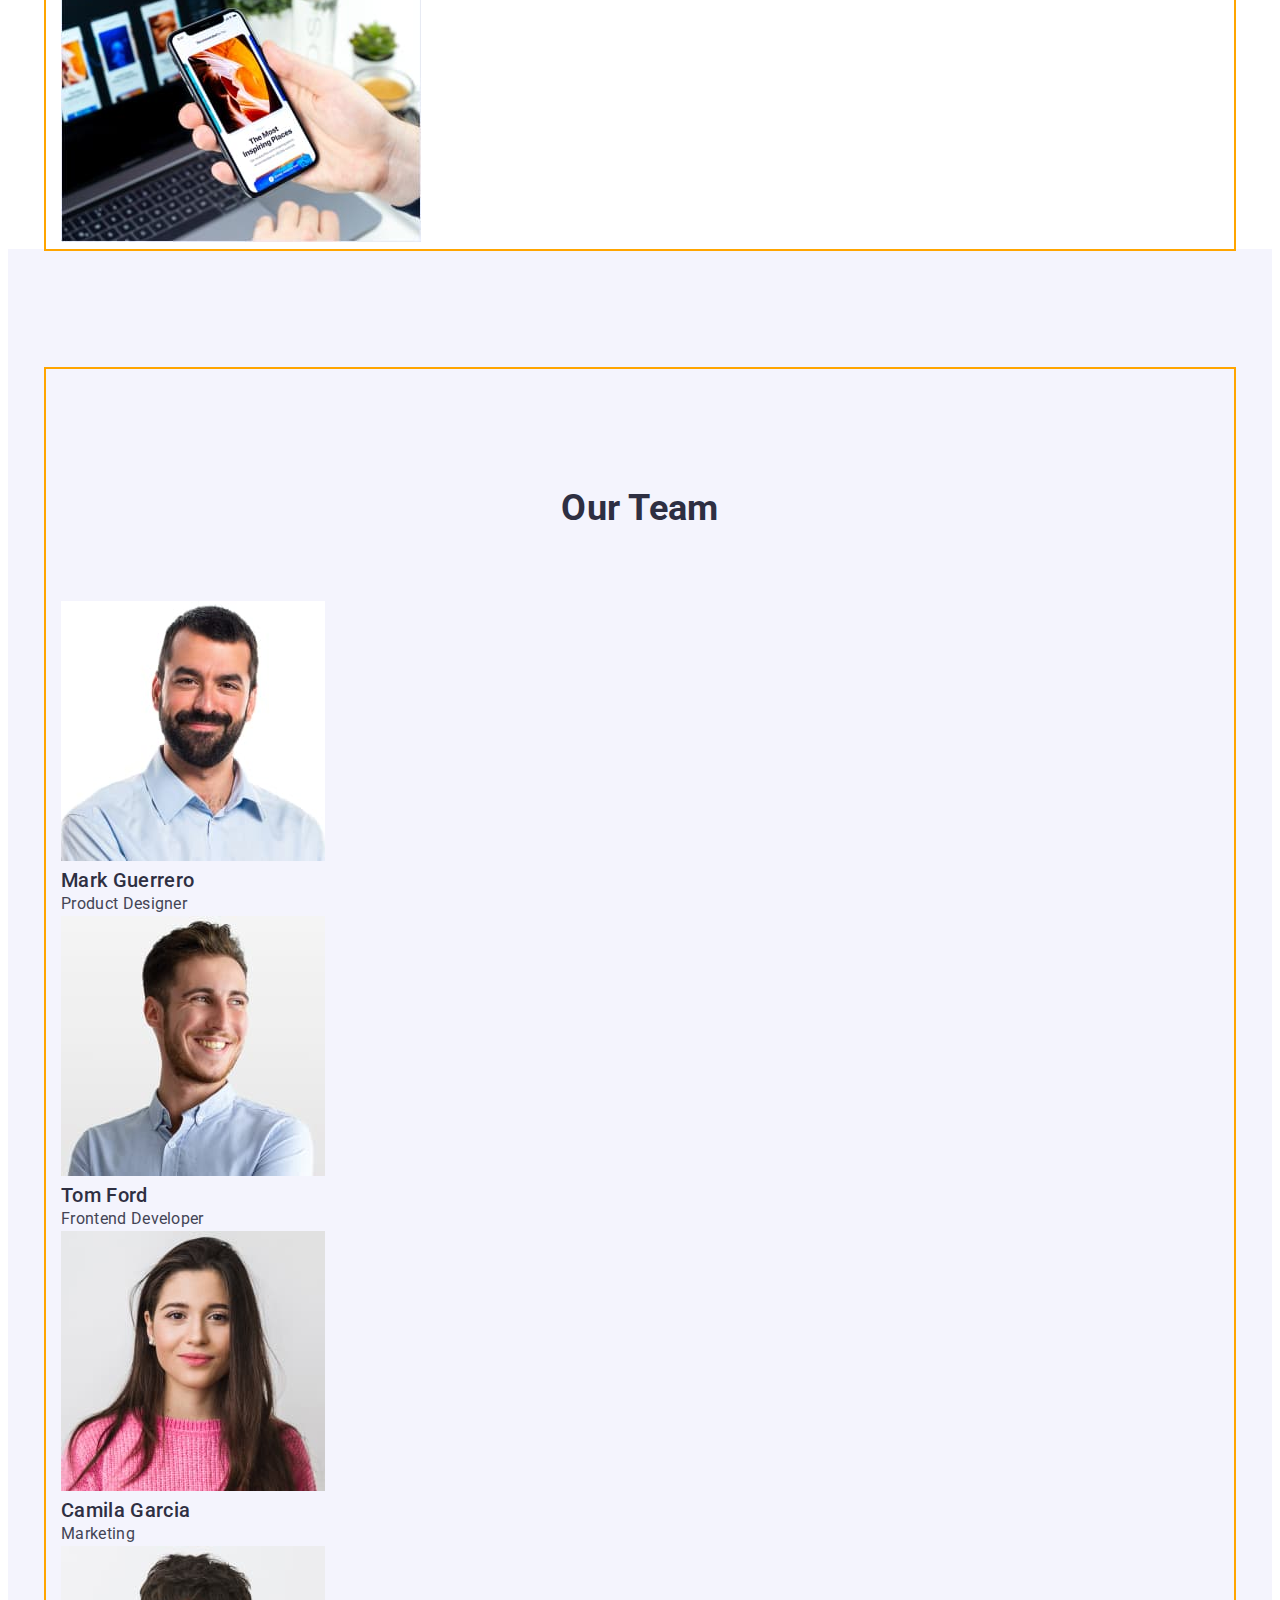
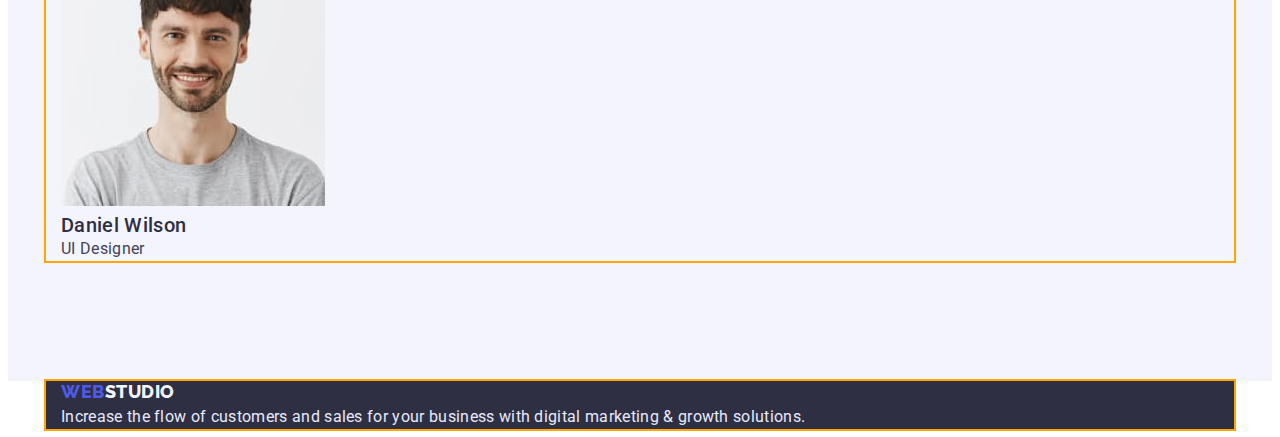
==== commit 4ba55280: "header finish" ====
--- a/index.html
+++ b/index.html
@@ -16,31 +16,31 @@
   </head>
   <body>
     <header>
-      <div class="container">
-        <nav>
+      <div class="container header-container">
+        <nav class="main-nav">
           <a class="logo link" href="./index.html"
             ><span class="logo-first">Web</span>Studio</a
           >
           <ul class="site-nav">
-            <li class="list">
+            <li class="item">
               <a class="nav-link current link" href="./index.html">Studio</a>
             </li>
-            <li class="list">
+            <li class="item">
               <a class="nav-link link" href="./portfolio.html">Portfolio</a>
             </li>
-            <li class="list">
+            <li class="item">
               <a class="nav-link link" href="">Contacts</a>
             </li>
           </ul>
         </nav>
-        <address>
-          <ul class="addr">
-            <li class="addr-item list">
+        <address class="addr-main">
+          <ul class="addr-list">
+            <li class="addr-item item">
               <a class="addr-link link" href="mailto:info@devstudio.com"
                 >info@devstudio.com</a
               >
             </li>
-            <li class="addr-item list">
+            <li class="addr-item item">
               <a class="addr-link link" href="tel:+110001111111"
                 >+11 (000) 111-11-11</a
               >
@@ -63,7 +63,7 @@
       <section class="section section-future">
         <div class="container">
           <h2 class="visually-hidden"></h2>
-          <ul class="future-list list">
+          <ul class="future-list item">
             <!-- margin 8px!! h3-p -->
             <li>
               <h3>Strategy</h3>
--- a/css/styles.css
+++ b/css/styles.css
@@ -8,6 +8,15 @@
   --dark-bg-color: #2e2f42;
   --footer-text-color: #e7e9fc;
 }
+/* utulities */
+.link {
+  text-decoration: none;
+}
+.item, .list {
+  list-style: none;
+  padding: 0px;
+  margin: 0px;
+}
 body {
   background-color: var(--primary-white-color);
   color: var(--primary-text-color);
@@ -17,7 +26,6 @@
   letter-spacing: 0.02em;
  }
 
-
 .logo {
   font-family: 'Raleway';
   font-weight: 800;
@@ -30,31 +38,47 @@
 .logo-first {
   color: var(--logo-and-button-color);
 }
-.link {
-  text-decoration: none;
-}
-.list {
-  list-style: none;
-  /* padding: 0px;
-  margin: 0px; */
-}
-
-.site-nav  {
-  display: flex;
-}
-
-.site-nav .list:not(:last-child) {
+.header-container {
+  display: flex;
+  align-items: center;
+  justify-content: flex-around;
+}
+.site-nav {
+  display: flex;
+  margin-left: 76px;
+}
+.main-nav  {
+  display: flex;
+  align-items: center;
+}
+/* all except first neighbor */
+.addr-list .item + .item {
+  margin-left: 40px;
+}
+.addr-list {
+  display: flex;
+  }
+.addr-main {
+  margin-left: auto;
+}
+
+.site-nav .item:not(:last-child) {
   margin-right: 40px;
 }
 .nav-link {
-  font-weight: 500;
-  color: var(--title-text-color);
-}
+  display: block;
+  padding-top: 24px;
+  padding-bottom: 24px;
+
+  font-weight: 500;
+  color: var(--title-text-color);
+  }
 .nav-link:hover,
 .nav-link:focus,
 .nav-link.current {
   color: var(--accent-color);
 }
+
 .addr-link {
   font-style: normal;
   color: var(--primary-text-color);
@@ -63,6 +87,7 @@
 .addr-link:focus {
   color: var(--accent-color);
 }
+
 /* section hero */
 .section-hero {
   background-color: var(--dark-bg-color);
@@ -76,8 +101,7 @@
   color: var(--primary-white-color);
   padding-top: 0;
   padding-bottom: 48px;
- 
- }
+}
 .button-order {
   display: inline-block;
   background: var(--logo-and-button-color);
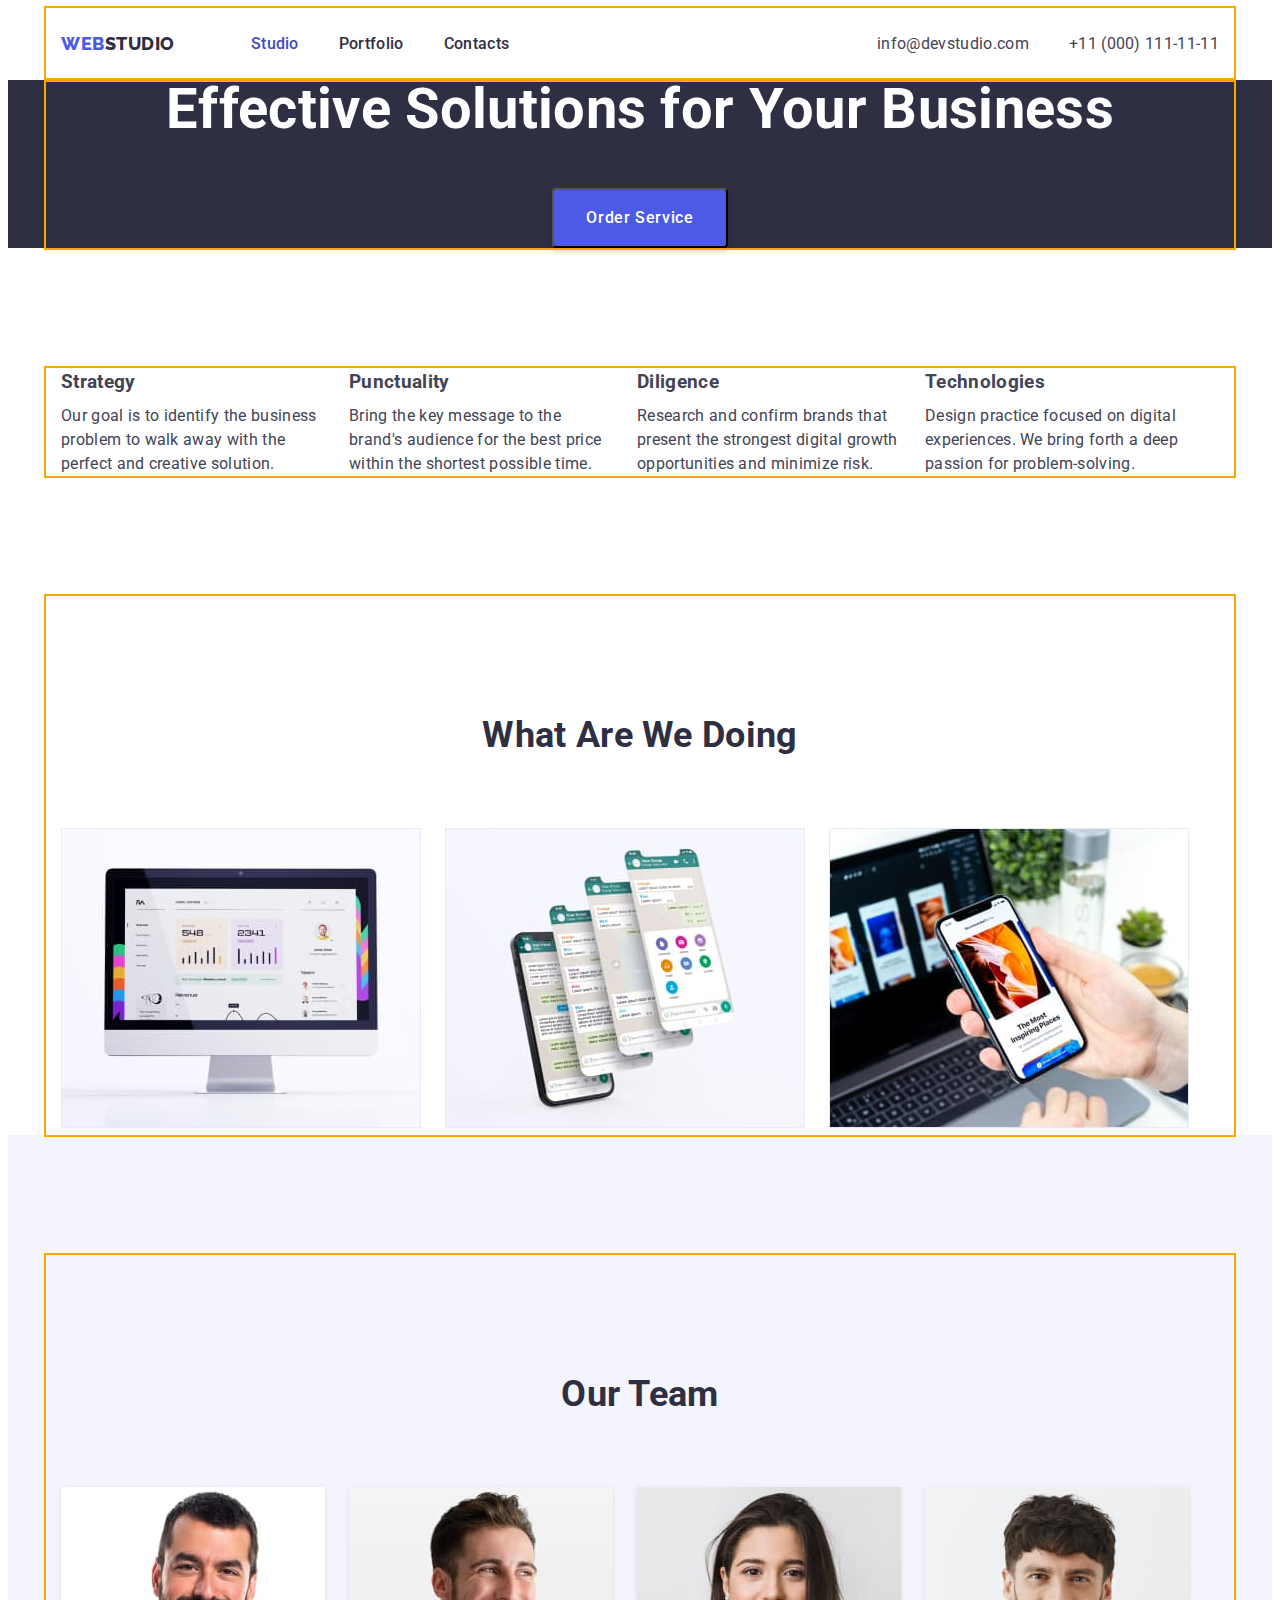
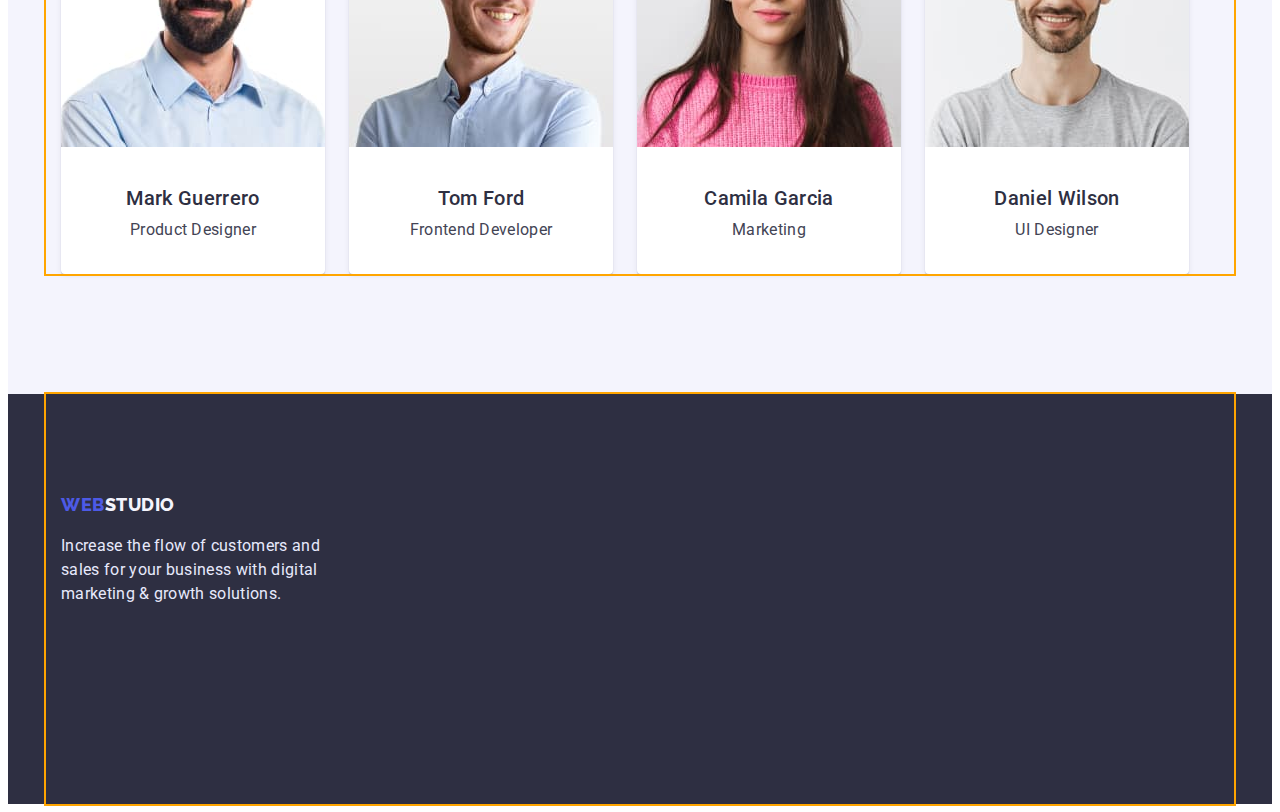
==== commit 904f4a3f: "index finish" ====
--- a/index.html
+++ b/index.html
@@ -59,36 +59,36 @@
           </button>
         </div>
       </section>
-      <!--  section two -->
-      <section class="section section-future">
-        <div class="container">
+      <!--  section future -->
+      <section class="section">
+        <div class="container section-future">
           <h2 class="visually-hidden"></h2>
-          <ul class="future-list item">
+          <ul class="future-list list">
             <!-- margin 8px!! h3-p -->
-            <li>
+            <li class="item">
               <h3>Strategy</h3>
-              <p>
+              <p class="item-text">
                 Our goal is to identify the business problem to walk away with the
                 perfect and creative solution.
               </p>
             </li>
-            <li>
+            <li class="item">
               <h3>Punctuality</h3>
-              <p>
+              <p class="item-text">
                 Bring the key message to the brand's audience for the best price
                 within the shortest possible time.
               </p>
             </li>
-            <li>
+            <li class="item">
               <h3>Diligence</h3>
-              <p>
+              <p class="item-text">
                 Research and confirm brands that present the strongest digital
                 growth opportunities and minimize risk.
               </p>
             </li>
-            <li>
+            <li class="item">
               <h3>Technologies</h3>
-              <p>
+              <p class="item-text">
                 Design practice focused on digital experiences. We bring forth a
                 deep passion for problem-solving.
               </p>
@@ -100,10 +100,10 @@
       <section class="section no-padding">
         <div class="container">
           <h2 class="section-title">What are we doing</h2>
-          <ul class="list">
-            <li><img src="./images/img-1.jpg" width="360" alt="monitor" /></li>
-            <li><img src="./images/img-2.jpg" width="360" alt="app" /></li>
-            <li><img src="./images/img-3.jpg" width="360" alt="telephone" /></li>
+          <ul class="list we-doing">
+            <li class="item"><img src="./images/img-1.jpg" width="360" alt="monitor" /></li>
+            <li class="item"><img src="./images/img-2.jpg" width="360" alt="app" /></li>
+            <li class="item"><img src="./images/img-3.jpg" width="360" alt="telephone" /></li>
           </ul>
         </div>
       </section>
@@ -111,27 +111,24 @@
       <section class="section our-team">
         <div class="container">
           <h2 class="section-title">Our Team</h2>
-          <ul class="list">
-            <li>
+          <ul class="list team-list">
+            <li class="item">
               <img src="./images/Team-1.jpg" width="264" alt="product designer" />
               <h3 class="teammate-title">Mark Guerrero</h3>
               <p>Product Designer</p>
             </li>
-            <li>
+            <li class="item">
               <img
-                src="./images/Team-2.jpg"
-                width="264"
-                alt="frontend developer"
-              />
+                src="./images/Team-2.jpg" width="264" alt="frontend developer" />
               <h3 class="teammate-title">Tom Ford</h3>
               <p>Frontend Developer</p>
             </li>
-            <li>
+            <li class="item">
               <img src="./images/Team-3.jpg" width="264" alt="marketing" />
               <h3 class="teammate-title">Camila Garcia</h3>
               <p>Marketing</p>
             </li>
-            <li>
+            <li class="item">
               <img src="./images/Team-4.jpg" width="264" alt="ui designer" />
               <h3 class="teammate-title">Daniel Wilson</h3>
               <p>UI Designer</p>
@@ -140,16 +137,18 @@
         </div>
       </section>
     </main>
-    <footer>
-      <div class="container footer">
-        <a class="logo link" href="./index.html"
-          ><span class="logo-first">Web</span
-          ><span class="logo-footer-end">Studio</span></a
-        >
-        <p>
-          Increase the flow of customers and sales for your business with digital
-          marketing & growth solutions.
-        </p>
+    <footer class="footer">
+      <div class="container">
+        <div class="footer-box">
+          <a class="logo link" href="./index.html"
+            ><span class="logo-first">Web</span
+            ><span class="logo-footer-end">Studio</span></a
+          >
+          <p class="footer-text">
+            Increase the flow of customers and sales for your business with digital
+            marketing & growth solutions.
+          </p>
+        </div>
       </div>
     </footer>
   </body>
--- a/css/styles.css
+++ b/css/styles.css
@@ -125,7 +125,8 @@
 .pointer {
   cursor: pointer;
 }
-/* section two */
+/* section future */
+
 .section {
   padding-top: 120px;
   padding-bottom: 120px;
@@ -134,15 +135,34 @@
   padding-top: 0px;
   padding-bottom: 0px;
  }
+ .future-list{
+  display: flex;
+ }
+.future-list .item:last-child {
+  margin-right: 0;
+}
+ .future-list .item {
+  width: 264px;
+  margin-right: 24px;
+ }
 .future-list .title,
 .teammate-title {
   font-weight: 500;
   font-size: 20px;
   line-height: 1.2;
   color: var(--title-text-color);
-  
-}
-
+}
+.item .item-text {
+  margin-top: 8px;
+}
+
+/* section what we doing */
+.we-doing {
+  display: flex;
+}
+.we-doing .item {
+  margin-right: 24px;
+}
 .section-title {
   font-weight: 700;
   font-size: 36px;
@@ -157,16 +177,44 @@
 .our-team {
   background-color: var(--secondary-white-color);
 }
+.team-list {
+  display: flex;
+}
+.team-list .item {
+  margin-right: 24px;
+  background-color: var(--primary-white-color);
+  box-shadow: 0px 1px 6px rgba(46, 47, 66, 0.08), 0px 1px 1px rgba(46, 47, 66, 0.16), 0px 2px 1px rgba(46, 47, 66, 0.08);
+border-radius: 0px 0px 4px 4px;
+}
+.team-list .item:last-child {
+  margin-right: 0;
+}
+.teammate-title {
+  text-align: center;
+  margin-top: 32px;
+  margin-bottom: 8px;
+}
+.teammate-title+p {
+  text-align: center;
+  margin-bottom: 32px;
+}
 /* footer */
 .footer {
   background: var(--dark-bg-color);
 }
-.footer > p {
+.footer-text {
+  margin-top: 16px;
   color: var(--footer-text-color);
 }
 .logo-footer-end {
   color: var(--secondary-white-color);
 }
+.footer-box {
+  width: 264px;
+  height: 110px;
+  padding-top: 100px;
+  padding-bottom: 200px;
+    }
 /* portfolio.html */
 .button-filter {
   background: var(--secondary-white-color);
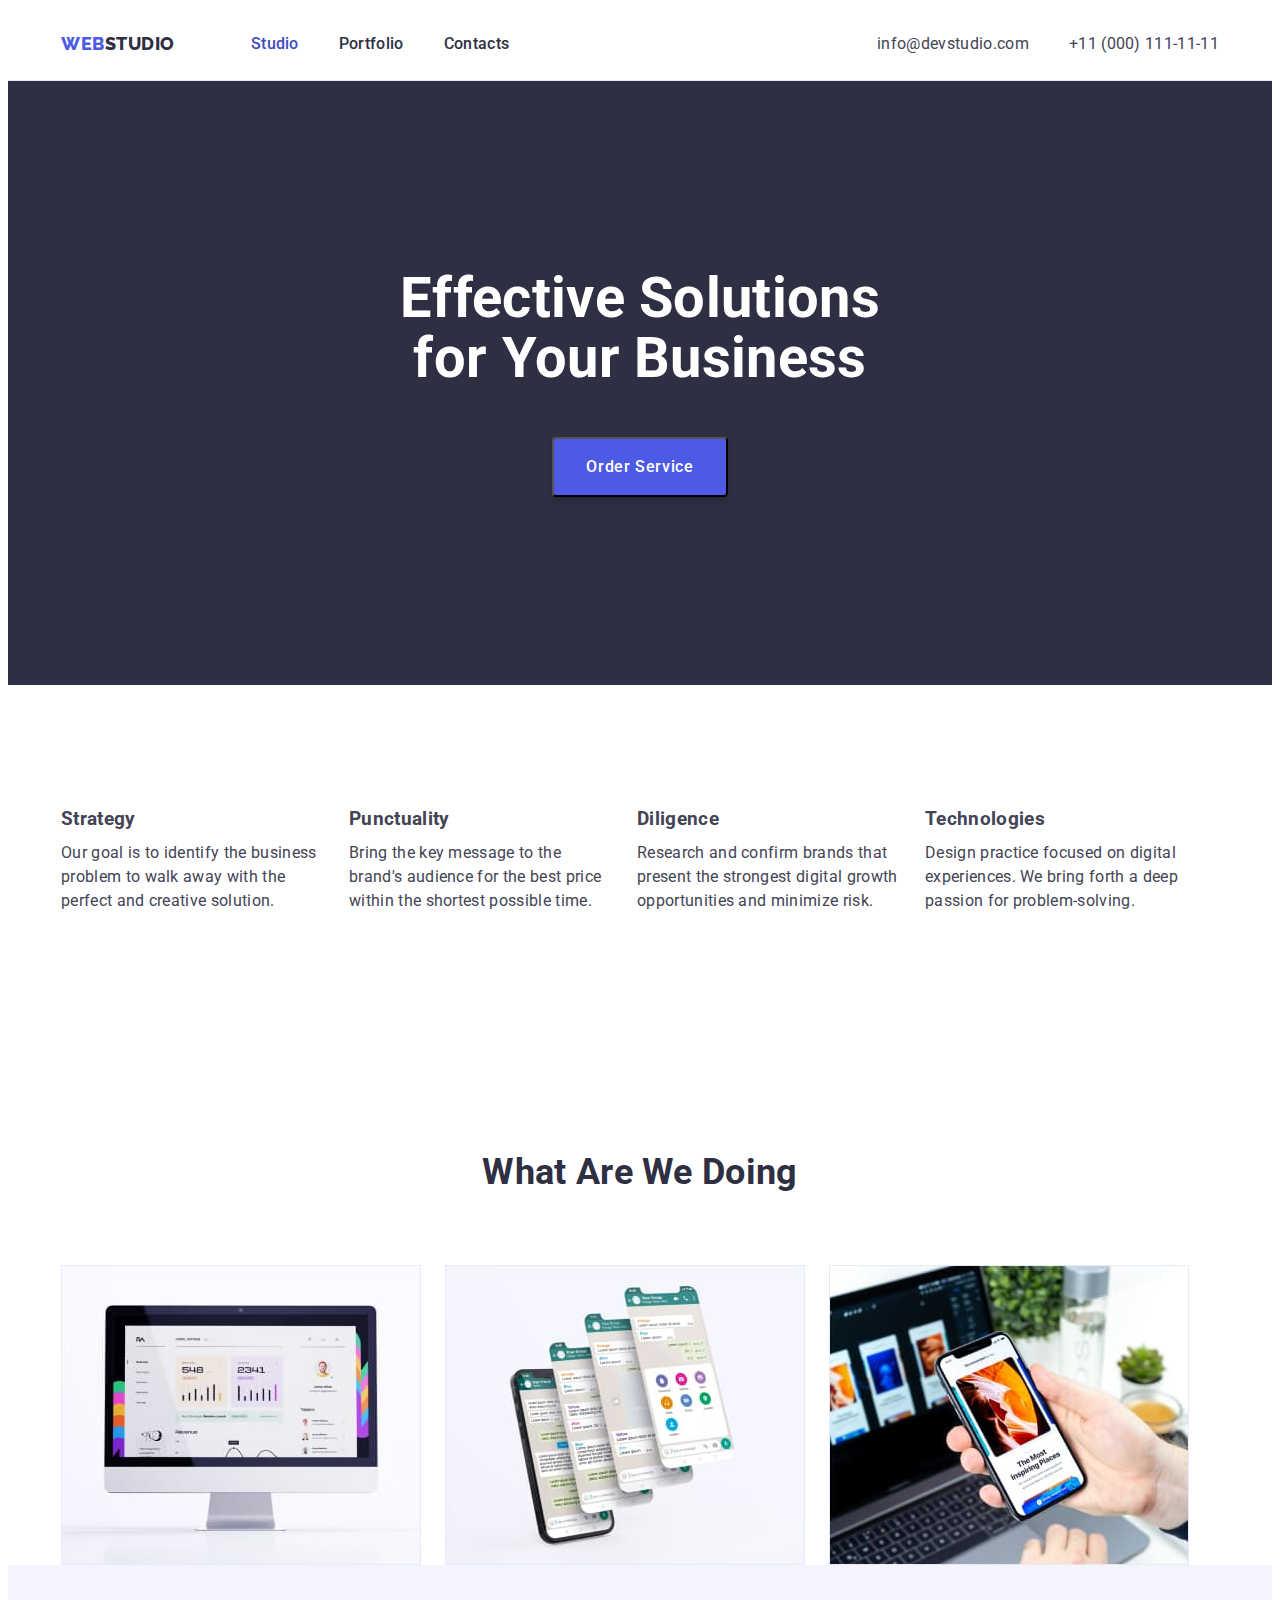
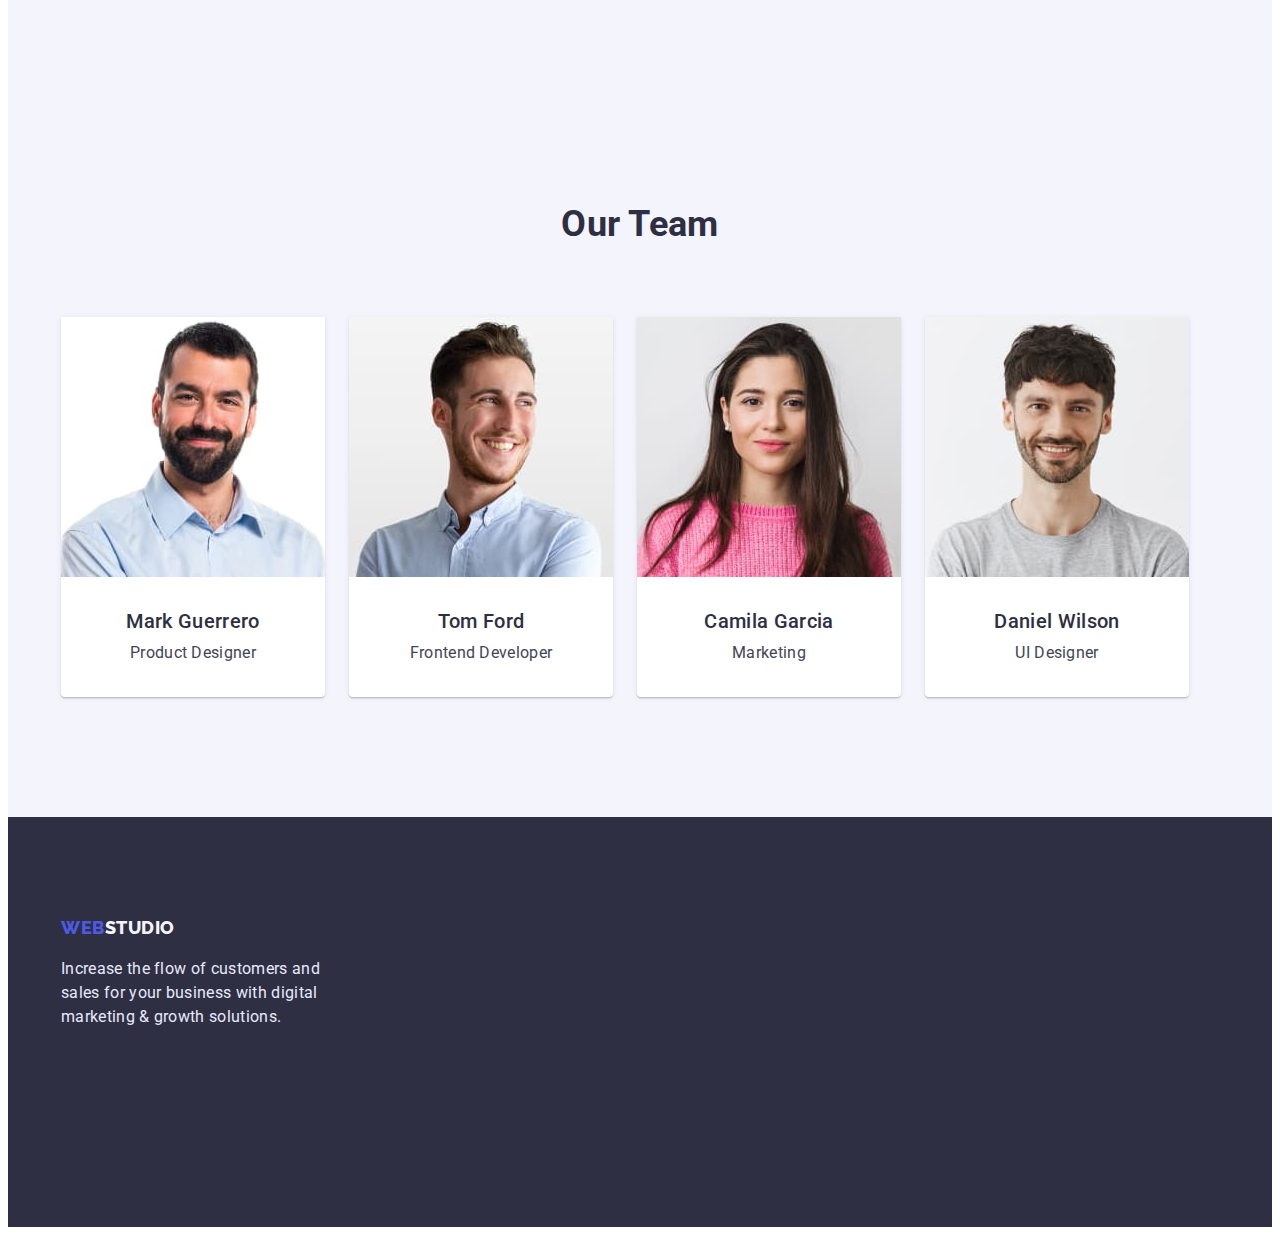
==== commit 9dc59219: "line under header" ====
--- a/index.html
+++ b/index.html
@@ -11,11 +11,17 @@
       href="https://fonts.googleapis.com/css2?family=Raleway:wght@800&family=Roboto:wght@400;500;700;900&display=swap"
       rel="stylesheet"
     />
-    <link rel="stylesheet" href="https://cdnjs.cloudflare.com/ajax/libs/modern-normalize/1.1.0/modern-normalize.min.css" integrity="sha512-wpPYUAdjBVSE4KJnH1VR1HeZfpl1ub8YT/NKx4PuQ5NmX2tKuGu6U/JRp5y+Y8XG2tV+wKQpNHVUX03MfMFn9Q==" crossorigin="anonymous" referrerpolicy="no-referrer" />
+    <link
+      rel="stylesheet"
+      href="https://cdnjs.cloudflare.com/ajax/libs/modern-normalize/1.1.0/modern-normalize.min.css"
+      integrity="sha512-wpPYUAdjBVSE4KJnH1VR1HeZfpl1ub8YT/NKx4PuQ5NmX2tKuGu6U/JRp5y+Y8XG2tV+wKQpNHVUX03MfMFn9Q=="
+      crossorigin="anonymous"
+      referrerpolicy="no-referrer"
+    />
     <link href="./css/styles.css" rel="stylesheet" />
   </head>
   <body>
-    <header>
+    <header class="header-items">
       <div class="container header-container">
         <nav class="main-nav">
           <a class="logo link" href="./index.html"
@@ -68,8 +74,8 @@
             <li class="item">
               <h3>Strategy</h3>
               <p class="item-text">
-                Our goal is to identify the business problem to walk away with the
-                perfect and creative solution.
+                Our goal is to identify the business problem to walk away with
+                the perfect and creative solution.
               </p>
             </li>
             <li class="item">
@@ -101,9 +107,15 @@
         <div class="container">
           <h2 class="section-title">What are we doing</h2>
           <ul class="list we-doing">
-            <li class="item"><img src="./images/img-1.jpg" width="360" alt="monitor" /></li>
-            <li class="item"><img src="./images/img-2.jpg" width="360" alt="app" /></li>
-            <li class="item"><img src="./images/img-3.jpg" width="360" alt="telephone" /></li>
+            <li class="item">
+              <img src="./images/img-1.jpg" width="360" alt="monitor" />
+            </li>
+            <li class="item">
+              <img src="./images/img-2.jpg" width="360" alt="app" />
+            </li>
+            <li class="item">
+              <img src="./images/img-3.jpg" width="360" alt="telephone" />
+            </li>
           </ul>
         </div>
       </section>
@@ -113,13 +125,20 @@
           <h2 class="section-title">Our Team</h2>
           <ul class="list team-list">
             <li class="item">
-              <img src="./images/Team-1.jpg" width="264" alt="product designer" />
+              <img
+                src="./images/Team-1.jpg"
+                width="264"
+                alt="product designer"
+              />
               <h3 class="teammate-title">Mark Guerrero</h3>
               <p>Product Designer</p>
             </li>
             <li class="item">
               <img
-                src="./images/Team-2.jpg" width="264" alt="frontend developer" />
+                src="./images/Team-2.jpg"
+                width="264"
+                alt="frontend developer"
+              />
               <h3 class="teammate-title">Tom Ford</h3>
               <p>Frontend Developer</p>
             </li>
@@ -145,8 +164,8 @@
             ><span class="logo-footer-end">Studio</span></a
           >
           <p class="footer-text">
-            Increase the flow of customers and sales for your business with digital
-            marketing & growth solutions.
+            Increase the flow of customers and sales for your business with
+            digital marketing & growth solutions.
           </p>
         </div>
       </div>
--- a/css/styles.css
+++ b/css/styles.css
@@ -12,10 +12,16 @@
 .link {
   text-decoration: none;
 }
-.item, .list {
+.item,
+.list {
   list-style: none;
   padding: 0px;
   margin: 0px;
+}
+img {
+  display: block;
+  max-width: 100%;
+  height: auto;
 }
 body {
   background-color: var(--primary-white-color);
@@ -24,7 +30,7 @@
   font-size: 16px;
   line-height: 1.5;
   letter-spacing: 0.02em;
- }
+}
 
 .logo {
   font-family: 'Raleway';
@@ -43,11 +49,14 @@
   align-items: center;
   justify-content: flex-around;
 }
+.header-items {
+  border-bottom: 1px solid var(--footer-text-color);
+}
 .site-nav {
   display: flex;
   margin-left: 76px;
 }
-.main-nav  {
+.main-nav {
   display: flex;
   align-items: center;
 }
@@ -57,7 +66,7 @@
 }
 .addr-list {
   display: flex;
-  }
+}
 .addr-main {
   margin-left: auto;
 }
@@ -72,7 +81,7 @@
 
   font-weight: 500;
   color: var(--title-text-color);
-  }
+}
 .nav-link:hover,
 .nav-link:focus,
 .nav-link.current {
@@ -82,6 +91,8 @@
 .addr-link {
   font-style: normal;
   color: var(--primary-text-color);
+  padding-top: 24px;
+  padding-bottom: 24px;
 }
 .addr-link:hover,
 .addr-link:focus {
@@ -97,10 +108,11 @@
   font-weight: 700;
   font-size: 56px;
   line-height: 1.07;
-  
+  width: 494px;
+  text-align: center;
   color: var(--primary-white-color);
-  padding-top: 0;
-  padding-bottom: 48px;
+  padding-top: 188px;
+  margin: 0 auto;
 }
 .button-order {
   display: inline-block;
@@ -110,13 +122,13 @@
   font-weight: 500;
   line-height: 1.5;
   letter-spacing: 0.04em;
-  
   text-align: center;
   color: var(--primary-white-color);
   padding: 16px 32px;
   box-shadow: 0px 4px 4px rgba(0, 0, 0, 0.15);
   border-radius: 4px;
-
+  margin-top: 48px;
+  margin-bottom: 188px;
 }
 .button-order:hover,
 .button-order:focus {
@@ -130,21 +142,21 @@
 .section {
   padding-top: 120px;
   padding-bottom: 120px;
- }
- .section.no-padding {
+}
+.section.no-padding {
   padding-top: 0px;
   padding-bottom: 0px;
- }
- .future-list{
-  display: flex;
- }
+}
+.future-list {
+  display: flex;
+}
 .future-list .item:last-child {
   margin-right: 0;
 }
- .future-list .item {
+.future-list .item {
   width: 264px;
   margin-right: 24px;
- }
+}
 .future-list .title,
 .teammate-title {
   font-weight: 500;
@@ -183,8 +195,9 @@
 .team-list .item {
   margin-right: 24px;
   background-color: var(--primary-white-color);
-  box-shadow: 0px 1px 6px rgba(46, 47, 66, 0.08), 0px 1px 1px rgba(46, 47, 66, 0.16), 0px 2px 1px rgba(46, 47, 66, 0.08);
-border-radius: 0px 0px 4px 4px;
+  box-shadow: 0px 1px 6px rgba(46, 47, 66, 0.08),
+    0px 1px 1px rgba(46, 47, 66, 0.16), 0px 2px 1px rgba(46, 47, 66, 0.08);
+  border-radius: 0px 0px 4px 4px;
 }
 .team-list .item:last-child {
   margin-right: 0;
@@ -194,7 +207,7 @@
   margin-top: 32px;
   margin-bottom: 8px;
 }
-.teammate-title+p {
+.teammate-title + p {
   text-align: center;
   margin-bottom: 32px;
 }
@@ -214,9 +227,10 @@
   height: 110px;
   padding-top: 100px;
   padding-bottom: 200px;
-    }
+}
 /* portfolio.html */
 .button-filter {
+  padding: 12px 24px;
   background: var(--secondary-white-color);
   font-family: inherit;
   font-size: 16px;
@@ -226,20 +240,58 @@
   font-weight: 500;
   letter-spacing: 0.04em;
   color: var(--logo-and-button-color);
-  
+  border: 1px solid #e7e9fc;
+  border-radius: 4px;
 }
 .button-filter:hover,
 .button-filter:focus {
   background: var(--accent-color);
   color: var(--primary-white-color);
-    
-}
-.project-item {
+}
+.button-list {
+  display: flex;
+  justify-content: center;
+  margin-bottom: 72px;
+}
+.button-list .item {
+  margin-right: 24px;
+}
+.button-list .item:last-child {
+  margin-right: 0;
+}
+/* project list */
+.project-list {
+  display: flex;
+  flex-wrap: wrap;
+}
+.card-item {
+  margin-right: 24px;
+  margin-bottom: 48px;
+}
+.card-text {
+  border-bottom: 1px solid var(--footer-text-color);
+  border-right: 1px solid var(--footer-text-color);
+  border-left: 1px solid var(--footer-text-color);
+  padding: 32px 16px;
+}
+.card-item:nth-child(3n) {
+  margin-right: 0;
+}
+.card-item:nth-last-child(-n + 3) {
+  margin-bottom: 0;
+}
+.portfolio {
+  padding-top: 96px;
+  padding-bottom: 120px;
+}
+.project-title {
   font-weight: 500;
   font-size: 20px;
   line-height: 1.2;
   color: var(--dark-bg-color);
-}
+  margin-bottom: 8px;
+}
+
 .visually-hidden {
   position: absolute;
   white-space: nowrap;
@@ -255,8 +307,7 @@
 /* container */
 .container {
   width: 1158px;
-  outline: 2px solid orange;
-  padding: 0 15px; 
+  padding: 0 15px;
   margin: 0 auto;
 }
 /* resets */
@@ -265,6 +316,12 @@
   padding: 0;
 }
 
-h1,h2,h3,h4,h5,h6,p {
+h1,
+h2,
+h3,
+h4,
+h5,
+h6,
+p {
   margin: 0;
-}+}
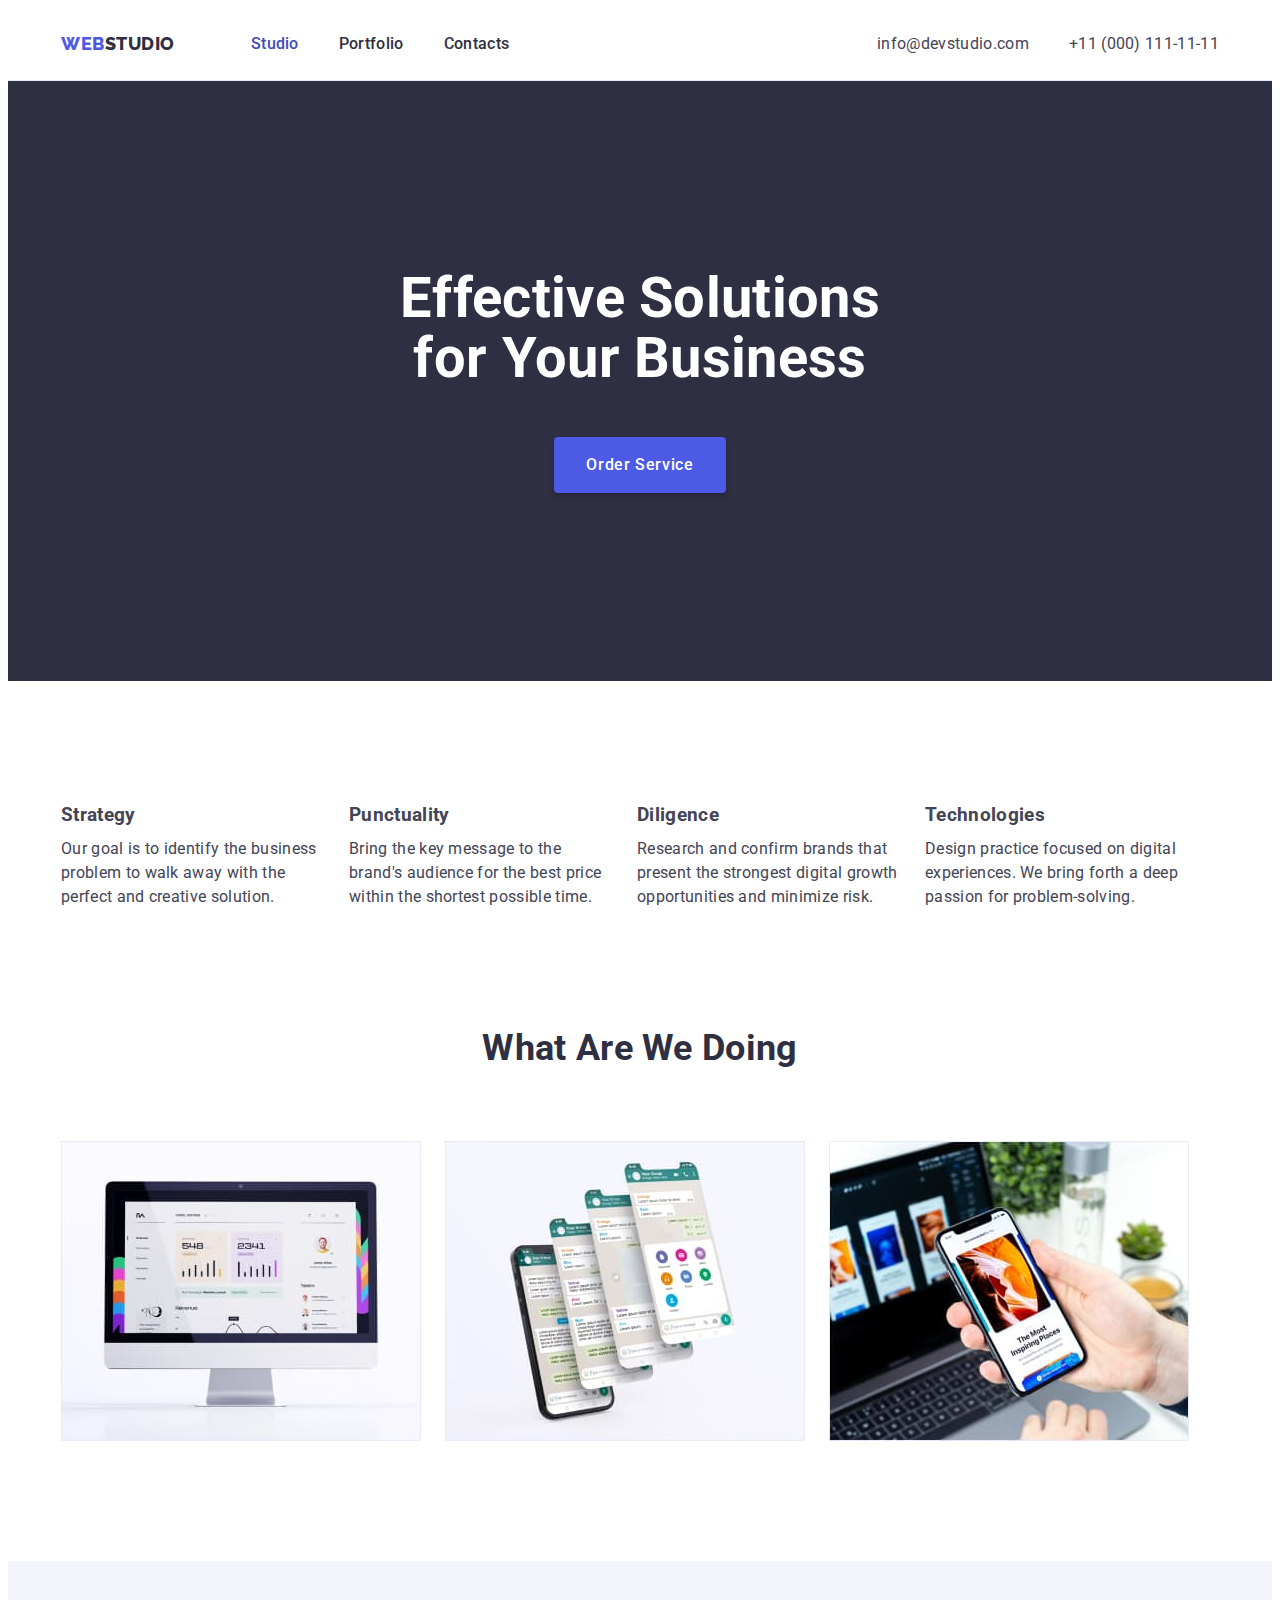
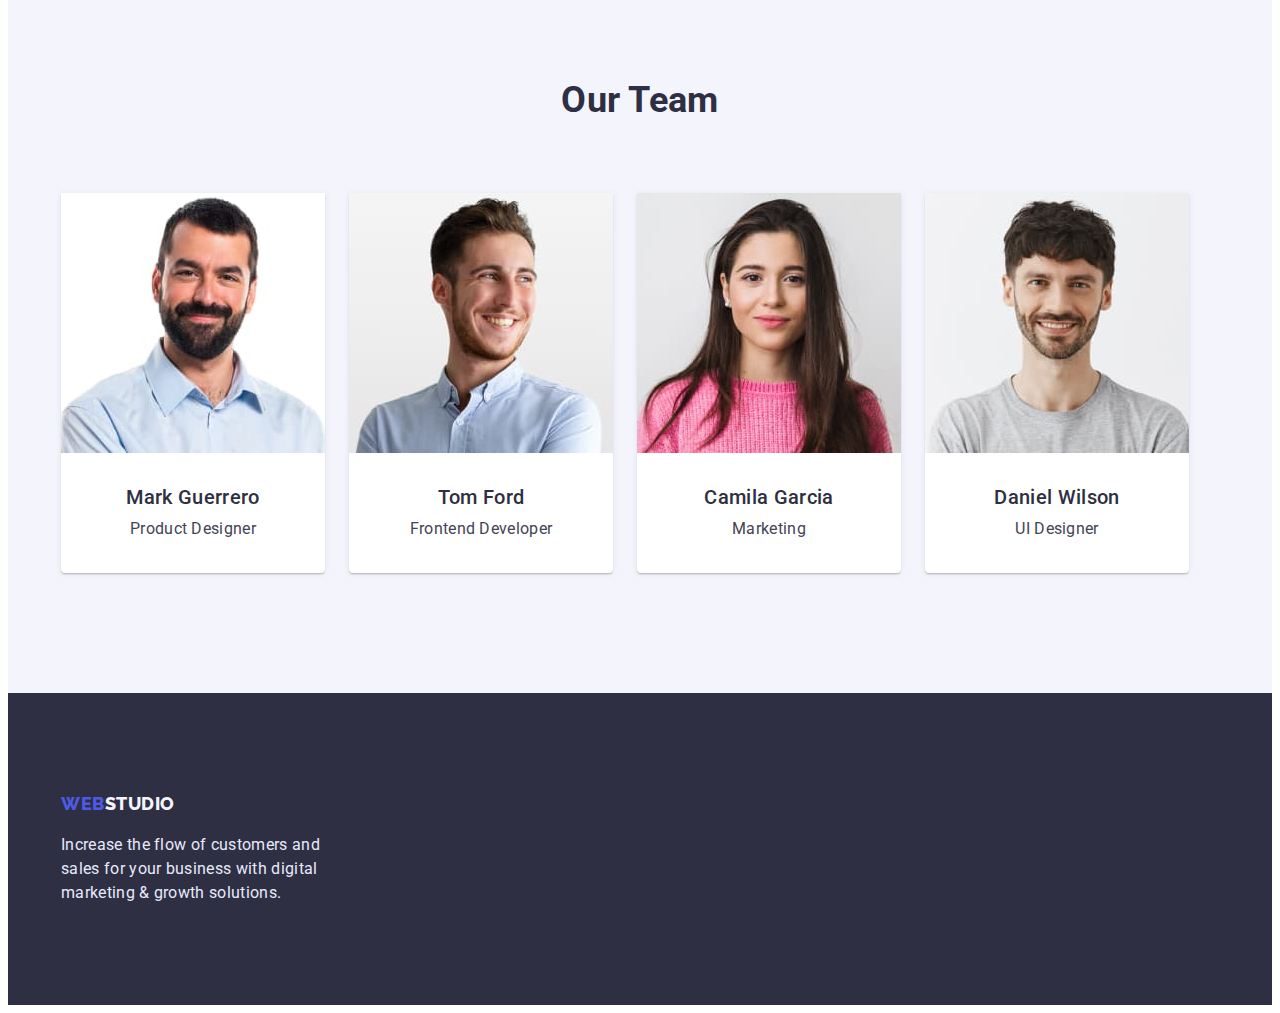
==== commit 148ff433: "fixed mistakes" ====
--- a/index.html
+++ b/index.html
@@ -130,8 +130,10 @@
                 width="264"
                 alt="product designer"
               />
-              <h3 class="teammate-title">Mark Guerrero</h3>
-              <p>Product Designer</p>
+              <div class="teammates">
+                <h3 class="teammate-title">Mark Guerrero</h3>
+                <p>Product Designer</p>
+              </div>
             </li>
             <li class="item">
               <img
@@ -139,18 +141,24 @@
                 width="264"
                 alt="frontend developer"
               />
-              <h3 class="teammate-title">Tom Ford</h3>
-              <p>Frontend Developer</p>
+              <div class="teammates">
+                <h3 class="teammate-title">Tom Ford</h3>
+                <p>Frontend Developer</p>
+              </div>
             </li>
             <li class="item">
               <img src="./images/Team-3.jpg" width="264" alt="marketing" />
-              <h3 class="teammate-title">Camila Garcia</h3>
-              <p>Marketing</p>
+              <div class="teammates">
+                <h3 class="teammate-title">Camila Garcia</h3>
+                <p>Marketing</p>
+              </div>
             </li>
             <li class="item">
               <img src="./images/Team-4.jpg" width="264" alt="ui designer" />
-              <h3 class="teammate-title">Daniel Wilson</h3>
-              <p>UI Designer</p>
+              <div class="teammates">
+                <h3 class="teammate-title">Daniel Wilson</h3>
+                <p>UI Designer</p>
+              </div>
             </li>
           </ul>
         </div>
--- a/css/styles.css
+++ b/css/styles.css
@@ -103,6 +103,8 @@
 .section-hero {
   background-color: var(--dark-bg-color);
   text-align: center;
+  padding-top: 188px;
+  padding-bottom: 188px;
 }
 .hero-title {
   font-weight: 700;
@@ -111,7 +113,6 @@
   width: 494px;
   text-align: center;
   color: var(--primary-white-color);
-  padding-top: 188px;
   margin: 0 auto;
 }
 .button-order {
@@ -128,7 +129,7 @@
   box-shadow: 0px 4px 4px rgba(0, 0, 0, 0.15);
   border-radius: 4px;
   margin-top: 48px;
-  margin-bottom: 188px;
+  border: none;
 }
 .button-order:hover,
 .button-order:focus {
@@ -145,7 +146,6 @@
 }
 .section.no-padding {
   padding-top: 0px;
-  padding-bottom: 0px;
 }
 .future-list {
   display: flex;
@@ -171,10 +171,9 @@
 /* section what we doing */
 .we-doing {
   display: flex;
-}
-.we-doing .item {
-  margin-right: 24px;
-}
+  gap: 24px;
+}
+
 .section-title {
   font-weight: 700;
   font-size: 36px;
@@ -182,12 +181,12 @@
   text-align: center;
   text-transform: capitalize;
   color: var(--title-text-color);
-  padding-bottom: 72px;
-  padding-top: 120px;
+  margin-bottom: 72px;
 }
 /* section our team */
 .our-team {
   background-color: var(--secondary-white-color);
+
 }
 .team-list {
   display: flex;
@@ -202,32 +201,30 @@
 .team-list .item:last-child {
   margin-right: 0;
 }
+.teammates {
+  padding-top: 32px;
+  padding-bottom: 32px;
+  text-align: center;
+}
 .teammate-title {
-  text-align: center;
-  margin-top: 32px;
   margin-bottom: 8px;
-}
-.teammate-title + p {
-  text-align: center;
-  margin-bottom: 32px;
-}
+} 
+
 /* footer */
 .footer {
   background: var(--dark-bg-color);
+  padding-top: 100px;
+  padding-bottom: 100px;
 }
 .footer-text {
+  width: 264px;
   margin-top: 16px;
   color: var(--footer-text-color);
 }
 .logo-footer-end {
   color: var(--secondary-white-color);
 }
-.footer-box {
-  width: 264px;
-  height: 110px;
-  padding-top: 100px;
-  padding-bottom: 200px;
-}
+
 /* portfolio.html */
 .button-filter {
   padding: 12px 24px;
